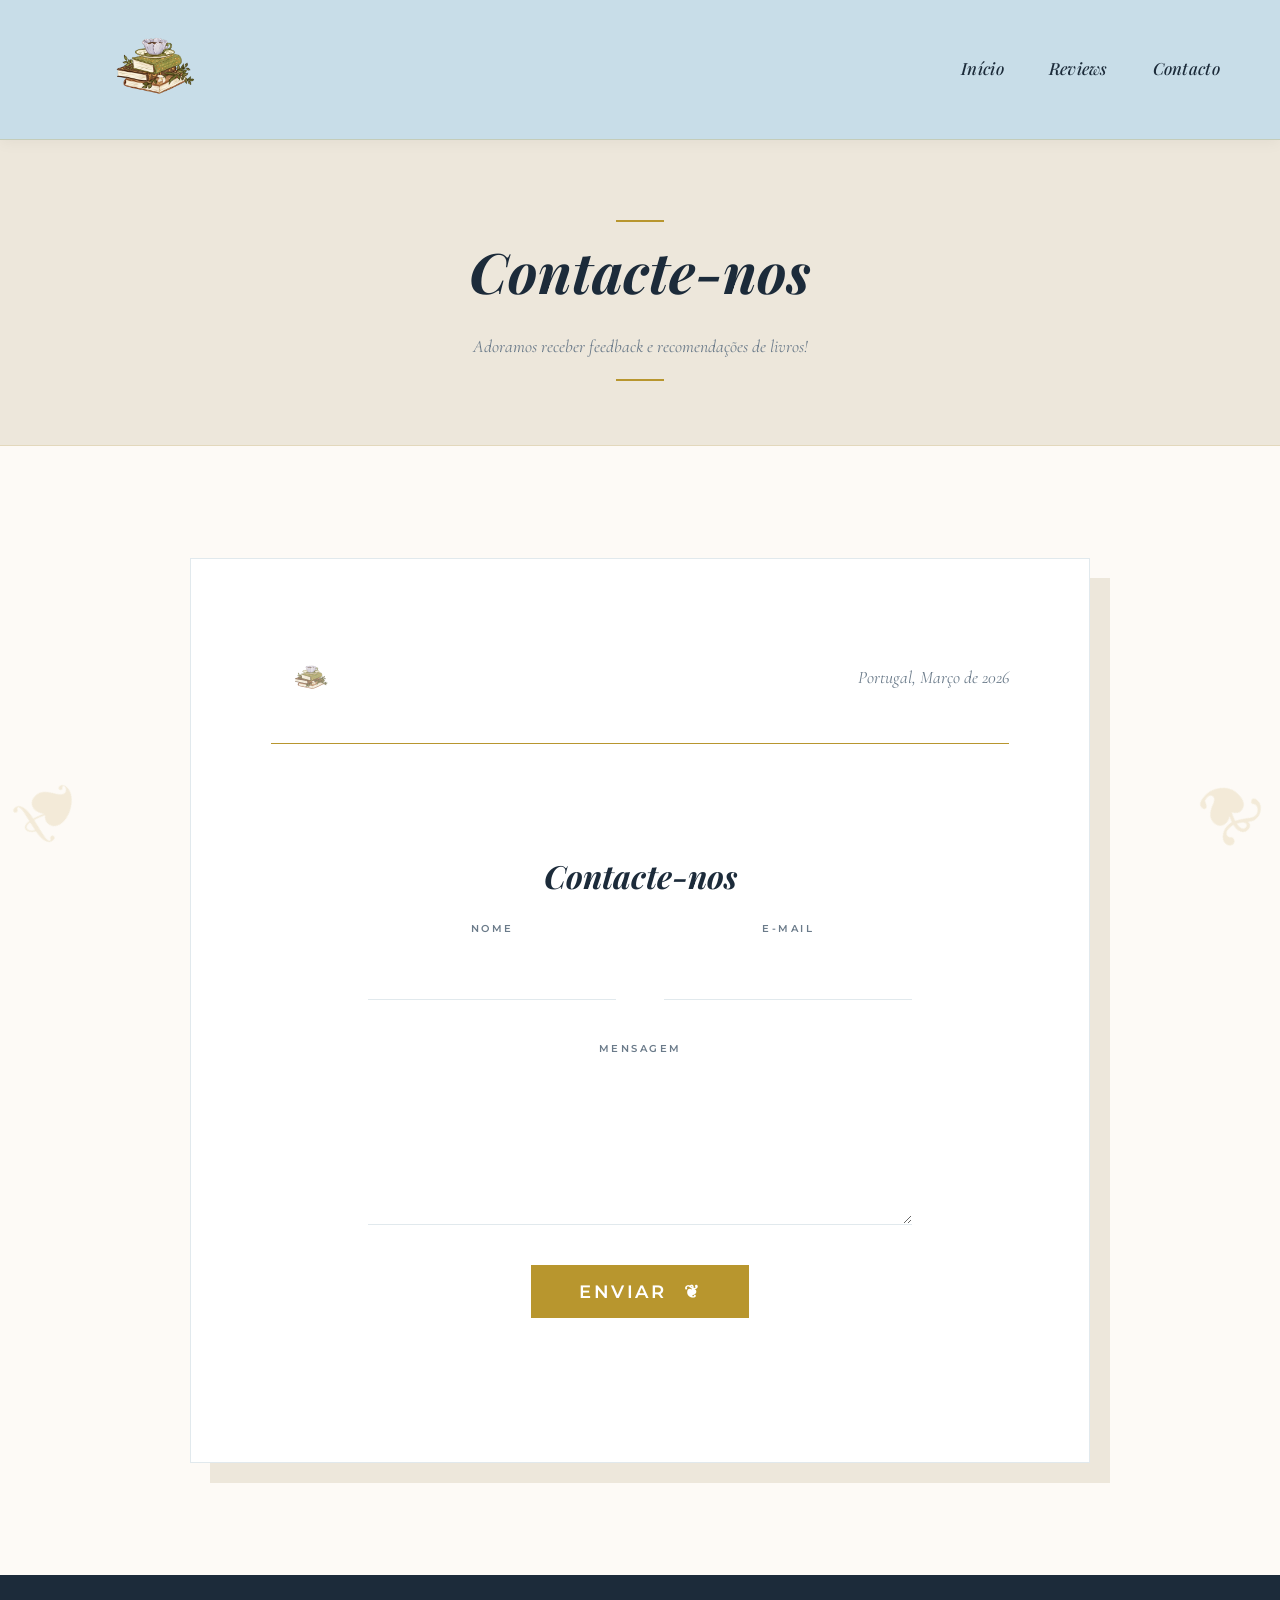
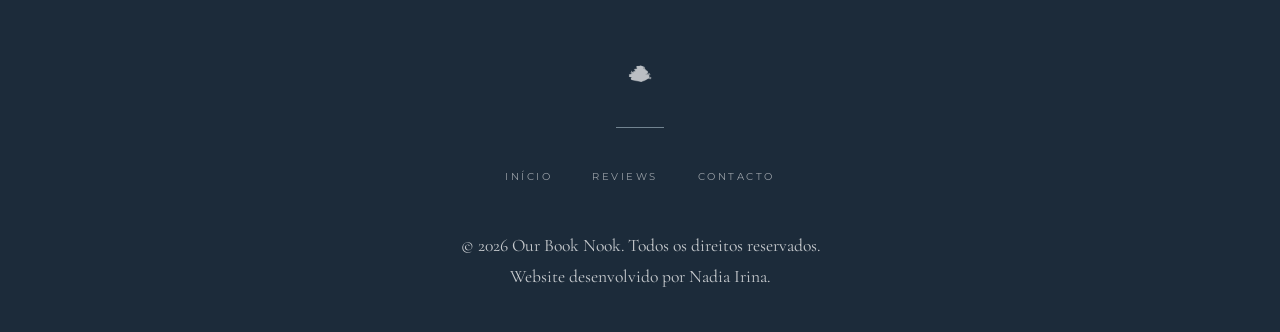
==== contacto.html @ cf8d7e3f "Update contacto.html" ====
<!DOCTYPE html>
<html lang="pt">

<head>
    <meta charset="UTF-8">
    <meta name="viewport" content="width=device-width, initial-scale=1.0">
    <title>Our Book Nook | Contacto</title>
    <meta name="description" content="Envie a sua correspondência ao Our Book Nook. Adoramos ouvir os nossos leitores.">
    <link rel="stylesheet" href="index.css">
</head>

<body>
<span class="extra-decor-1">❦</span>
<span class="extra-decor-2">❦</span>
    <!-- ═══════════════════════════════ NAVIGATION ══════════════════════════════ -->
    <nav id="mainNav">
        <div class="nav-inner">
            <a href="index.html" class="logo">
                <img src="logo.png" alt="Our Book Nook" class="logo-img">
            </a>
            <ul class="nav-links">
                <li><a href="index.html">Início</a></li>
                <li><a href="review.html">Reviews</a></li>
                <li><a href="contacto.html">Contacto</a></li>
            </ul>
        </div>
    </nav>

    <!-- ═══════════════════════════════ PAGE HERO ════════════════════════════════ -->
    <div class="page-hero">
        <div class="container">
            <p
                style="font-family:var(--font-ui);font-size:0.65rem;letter-spacing:4px;text-transform:uppercase;color:var(--gold);margin-bottom:0.8rem;">
            </p>
            <div class="rule"></div>
            <h1><i>Contacte-nos</i></h1>
            <p>Adoramos receber feedback e recomendações de livros!</p>
            <div class="rule"></div>
        </div>
    </div>

    <main>
        <section class="section-pad">
    <div class="container">
        <div class="letter-envelope reveal">
            <div class="letter-header">
                <img src="logo.png" alt="Our Book Nook" class="letter-logo">
                <p class="letter-date">Portugal, Março de 2026</p>
            </div>
            
            <div class="letter-body">
                <h2 class="section-title">Contacte-nos</h2>
                

                <form id="contactForm" class="stagger">
                    <div class="form-row">
                        <div class="form-group">
                            <label class="form-label" for="nome"> Nome</label>
                            <input type="text" class="form-control" id="nome" required>
                        </div>
                        <div class="form-group">
                            <label class="form-label" for="email"> E-mail</label>
                            <input type="email" class="form-control" id="email"  required>
                        </div>
                    </div>

                    <div class="form-group">
                        <label class="form-label" for="mensagem"> Mensagem</label>
                        <textarea class="form-control" id="mensagem" rows="6"  required></textarea>
                    </div>

                    <div style="text-align: center; margin-top: 2rem;">
                        <button type="submit" class="btn btn-gold btn-send">
                            <span>Enviar</span>
                        </button>
                    </div>
                </form>
            </div>
        </div>
    </div>
</section>
    </main>

    <!-- ═══════════════════════════════ FOOTER ══════════════════════════════════ -->
    <footer>
        <div class="container">
            <img src="logo.png" alt="Our Book Nook" class="footer-logo">
            
            <div class="footer-divider"></div>
            <ul class="footer-nav">
                <li><a href="index.html">Início</a></li>
                <li><a href="review.html">Reviews</a></li>
                <li><a href="contacto.html">Contacto</a></li>
                
            </ul>
            <div class="text-xs">
                <p>&copy; 2026 Our Book Nook. Todos os direitos reservados.</p>
                <p class="mt-1">Website desenvolvido por 
                    <a href="https://nadiairina.github.io/Nadia-Portfolio/" target="_blank" class="developer-link">Nadia Irina.</a>
                </p>
            </div>
        </div>
    </footer>

    <script src="main.js"></script>
</body>

</html>
---- index.css ----
@import url('https://fonts.googleapis.com/css2?family=Playfair+Display:ital,wght@0,400;0,500;0,600;0,700;0,900;1,400;1,500;1,600;1,700&family=Cormorant+Garamond:ital,wght@0,300;0,400;0,500;0,600;1,300;1,400;1,500;1,600&family=Montserrat:wght@300;400;500;600&display=swap');

/* ─── Design Tokens ─────────────────────────────────────────── */
:root {
    --cream: #F7F3EE;
    --parchment: #EDE7DB;
    --warm-white: #FDFAF6;
    --navy: #1C2B3A;
    --navy-light: #2D3F52;
    --dusty-blue: #A8BFCC;
    --baby-blue: #C8DDE8;
    --gold: #B8962E;
    --gold-light: #D4AF5A;
    --rose: #C8A0A8;
    --text-primary: #1C2B3A;
    --text-muted: #6B7B8A;
    --border: rgba(168, 191, 204, 0.35);
    --nav-bg: #EDE7DB;
    --nav-height: 140px;

    --font-display: 'Playfair Display', serif;
    --font-body: 'Cormorant Garamond', serif;
    --font-ui: 'Montserrat', sans-serif;

    --ease-out: cubic-bezier(0.16, 1, 0.3, 1);
    --ease-mid: cubic-bezier(0.4, 0, 0.2, 1);
    --fast: 0.25s;
    --mid: 0.45s;
    --slow: 0.85s;
}

/* ─── Reset ──────────────────────────────────────────────────── */
*,
*::before,
*::after {
    margin: 0;
    padding: 0;
    box-sizing: border-box;
}

html {
    scroll-behavior: smooth;
}

body {
    background: var(--warm-white);
    color: var(--text-primary);
    font-family: var(--font-body);
    font-size: 1.1rem;
    line-height: 1.75;
    overflow-x: hidden;
}

img {
    display: block;
    max-width: 100%;
}

a {
    color: inherit;
    text-decoration: none;
}

/* ─── Navigation ─────────────────────────────────────────────── */
/*  Always horizontal: logo LEFT · links RIGHT                    */
nav#mainNav {
    position: fixed;
    inset: 0 0 auto 0;
    z-index: 999;
    height: var(--nav-height);
    background: var(--nav-bg);
    border-bottom: 1px solid rgba(184, 150, 46, 0.25);
    box-shadow: 0 2px 18px rgba(28, 43, 58, 0.08);
    transition: background var(--mid) var(--ease-mid),
        box-shadow var(--mid) var(--ease-mid);
}

nav#mainNav.transparent {
    background: transparent;
    border-bottom-color: transparent;
    box-shadow: none;
}

.nav-inner {
    max-width: 1240px;
    height: 100%;
    margin: 0 auto;
    padding: 0 2.5rem;
    display: flex;
    align-items: center;
    justify-content: space-between;
}

/* Logo */
.logo {
    display: flex;
    align-items: center;
}

/* Se o teu logo for uma IMAGEM */
.logo-img {
    height: 190px; 
    width: auto;
    object-fit: contain;
    transition: height var(--fast) var(--ease-mid);
}

.logo-text {
    font-family: var(--font-display);
    font-size: 3.2rem; 
    font-weight: 700;
    letter-spacing: 1px;
    color: var(--navy);
    line-height: 1;
}

/* Opcional: Um leve efeito de escala ao passar o mouse */
.logo-text:hover {
    transform: scale(1.05);
}

/* Nav links */
.nav-links {
    display: flex;
    list-style: none;
    gap: 2.8rem;
    align-items: center;
}

.nav-links a {
    font-family: var(--font-display);
    font-style: italic;
    font-weight: 500;
    font-size: 1.05rem;
    color: var(--navy);
    letter-spacing: 0.3px;
    position: relative;
    transition: color var(--fast) var(--ease-mid);
}

/* Underline animation */
.nav-links a::after {
    content: '';
    position: absolute;
    bottom: -3px;
    left: 0;
    width: 0;
    height: 1px;
    background: var(--gold);
    transition: width var(--fast) var(--ease-mid);
}

.nav-links a:hover {
    color: var(--gold);
}

.nav-links a:hover::after {
    width: 100%;
}

/* When nav is over hero → invert colours */
nav#mainNav.transparent .nav-links a {
    color: rgba(255, 255, 255, 0.92);
    text-shadow: 0 1px 8px rgba(0, 0, 0, 0.5);
}

nav#mainNav.transparent .nav-links a:hover {
    color: var(--gold-light);
}

nav#mainNav.transparent .nav-links a::after {
    background: var(--gold-light);
}

/* ─── Layout helpers ─────────────────────────────────────────── */
.container {
    max-width: 1200px;
    margin: 0 auto;
    padding: 0 2rem;
}

.section-pad {
    padding: 7rem 0;
}

.section-pad-sm {
    padding: 4rem 0;
}

/* ─── Hero ───────────────────────────────────────────────────── */
.hero {
    position: relative;
    height: 100vh;
    min-height: 680px;
    background-size: cover;
    background-position: center;
    background-attachment: fixed;
    display: flex;
    align-items: center;
    justify-content: center;
    text-align: center;
    color: #fff;
    overflow: hidden;
}

 background: rgba(28, 43, 58, 0.6); 

.hero-content {
    position: relative;
    z-index: 2;
    max-width: 720px;
    padding: 0 2rem;
}

.hero-eyebrow {
    font-family: var(--font-ui);
    font-size: 0.68rem;
    font-weight: 500;
    letter-spacing: 6px;
    text-transform: uppercase;
    color: var(--gold-light);
    margin-bottom: 1.6rem;
}

.hero h1 {
    font-family: var(--font-display);
    font-size: clamp(3rem, 6vw, 5.2rem);
    font-weight: 700;
    line-height: 1.08;
    color: #fff;
    text-shadow: 0 3px 30px rgba(0, 0, 0, 0.35);
    margin-bottom: 1.6rem;
}

.hero-rule {
    width: 56px;
    height: 1px;
    background: var(--gold-light);
    margin: 0 auto 1.6rem;
    opacity: 0.9;
}

.hero-tagline {
    font-family: var(--font-body);
    font-style: italic;
    font-size: 1.2rem;
    color: rgba(255, 255, 255, 0.85);
    margin-bottom: 2.8rem;
    letter-spacing: 0.3px;
}

/* ─── Section headings ───────────────────────────────────────── */
.section-heading {
    text-align: center;
    margin-bottom: 3.5rem;
}

.section-heading h2 {
    font-family: var(--font-display);
    font-size: clamp(2rem, 4vw, 2.9rem);
    font-weight: 700;
    color: var(--navy);
    margin-bottom: 1rem;
}

.section-heading .eyebrow {
    font-family: var(--font-ui);
    font-size: 0.65rem;
    font-weight: 600;
    letter-spacing: 4px;
    text-transform: uppercase;
    color: var(--gold);
    margin-bottom: 0.7rem;
}

.section-heading .rule {
    width: 52px;
    height: 1.5px;
    background: var(--gold);
    margin: 0.9rem auto 0;
}

/* ─── Buttons ────────────────────────────────────────────────── */
.btn {
    display: inline-block;
    padding: 0.85rem 2.2rem;
    font-family: var(--font-ui);
    font-size: 0.7rem;
    font-weight: 600;
    letter-spacing: 2.5px;
    text-transform: uppercase;
    border: none;
    cursor: pointer;
    transition: background var(--fast) var(--ease-mid),
        color var(--fast) var(--ease-mid),
        transform var(--fast) var(--ease-mid),
        box-shadow var(--fast) var(--ease-mid);
}

.btn-gold {
    background: var(--gold);
    color: #fff;
}

.btn-gold:hover {
    background: var(--navy);
    transform: translateY(-2px);
    box-shadow: 0 6px 20px rgba(28, 43, 58, 0.18);
}

.btn-outline {
    background: transparent;
    border: 1.5px solid var(--gold);
    color: var(--gold);
}

.btn-outline:hover {
    background: var(--gold);
    color: #fff;
    transform: translateY(-2px);
}

.btn-outline-dark {
    background: transparent;
    border: 1.5px solid rgba(255, 255, 255, 0.7);
    color: #fff;
}

.btn-outline-dark:hover {
    background: rgba(255, 255, 255, 0.12);
    border-color: #fff;
}

/* ─── Letter / Welcome section ───────────────────────────────── */
.letter-wrap {
    background: var(--parchment);
    border: 1px solid rgba(184, 150, 46, 0.25);
}

.letter-body {
    max-width: 640px;
    margin: 0 auto;
    padding: 4rem 3rem;
    text-align: center;
}

.letter-body .ornament {
    font-size: 2.2rem;
    color: var(--gold);
    margin-bottom: 1.2rem;
    opacity: 0.7;
}

.letter-body h2 {
    font-family: var(--font-display);
    font-size: 2rem;
    font-style: italic;
    margin-bottom: 1.6rem;
    color: var(--navy);
}

.letter-body p {
    font-size: 1.1rem;
    color: #4A5560;
    line-height: 1.9;
    font-style: italic;
}

.letter-body .signature {
    margin-top: 2rem;
    font-family: var(--font-display);
    font-style: italic;
    font-size: 1.1rem;
    color: var(--gold);
}

.book-cover-wrapper {
    position: relative;
    width: 100%;
    /* Alteramos de 100% (quadrado) para ~133% ou ~150% (retângulo vertical) */
    /* 133% dá uma proporção de 3:4, boa para a maioria dos livros */
    padding-bottom: 133%; 
    background-color: var(--grey-50); /* Cor de fundo caso a imagem falhe */
    overflow: hidden;
    border-radius: 4px; /* Opcional: cantos ligeiramente arredondados */
    box-shadow: 0 4px 12px rgba(0,0,0,0.1); /* Opcional: sombra leve para dar profundidade */
}
/* No ficheiro index.css */

.book-cover-img {
    position: absolute;
    top: 0;
    left: 0;
    width: 100%;
    /* object-fit: cover;  <-- REMOVA OU COMENTE ESTA LINHA */
    
    /* ADICIONE ESTA LINHA: Garante que a imagem inteira aparece */
    object-fit: contain; 
    
    /* Opcional: garantir que a imagem fica centrada */
    object-position: center; 
}
.book-cover-wrapper {
    /* ... outras propriedades ... */
    background-color: var(--baby-blue); /* Fundo azul bebé atrás do livro */
    /* ... outras propriedades ... */
}
/* ─── Book / Review Cards ────────────────────────────────────── */
.cards-grid {
    display: grid;
    grid-template-columns: repeat(3, 1fr);
    gap: 2rem;
}

.book-card {
    background: #fff;
    border: 1px solid var(--border);
    overflow: hidden;
    transition: transform var(--mid) var(--ease-out),
        box-shadow var(--mid) var(--ease-out);
    display: flex;
    flex-direction: column;
}

.book-card:hover {
    transform: translateY(-8px);
    box-shadow: 0 20px 50px rgba(28, 43, 58, 0.1);
}

.book-card-img {
    position: relative;
    overflow: hidden;
}

.book-card-img img {
    width: 100%;
    height: 260px;
    object-fit: contain;
    transition: transform var(--slow) var(--ease-out);
}

.book-card:hover .book-card-img img {
    transform: scale(1.05);
}

.book-card-body {
    padding: 1.8rem;
    flex: 1;
    display: flex;
    flex-direction: column;
    gap: 0.5rem;
}

.book-card-author {
    font-family: var(--font-ui);
    font-size: 0.68rem;
    font-weight: 600;
    letter-spacing: 2px;
    text-transform: uppercase;
    color: var(--text-muted);
}

.book-card-title {
    font-family: var(--font-display);
    font-size: 1.3rem;
    font-weight: 700;
    color: var(--navy);
    line-height: 1.25;
}

.book-card-stars {
    color: var(--gold);
    font-size: 0.95rem;
    letter-spacing: 2px;
}

.book-card-excerpt {
    font-size: 0.95rem;
    color: var(--text-muted);
    line-height: 1.7;
    flex: 1;
    font-style: italic;
}

.book-card-actions {
    margin-top: 1.2rem;
    padding-top: 1.2rem;
    border-top: 1px solid var(--border);
}

/* ─── Contact form ───────────────────────────────────────────── */
.contact-wrapper {
    max-width: 620px;
    margin: 0 auto;
}

.form-group {
    display: flex;
    flex-direction: column;
    gap: 0.5rem;
}

.form-label {
    font-family: var(--font-ui);
    font-size: 0.65rem;
    font-weight: 600;
    letter-spacing: 2.5px;
    text-transform: uppercase;
    color: var(--text-muted);
}

.form-control {
    width: 100%;
    padding: 1rem 1.2rem;
    font-family: var(--font-body);
    font-size: 1rem;
    color: var(--navy);
    background: var(--warm-white);
    border: 1.5px solid rgba(168, 191, 204, 0.6);
    outline: none;
    transition: border-color var(--fast) var(--ease-mid),
        box-shadow var(--fast) var(--ease-mid);
    -webkit-appearance: none;
}

.form-control:focus {
    border-color: var(--gold);
    box-shadow: 0 0 0 3px rgba(184, 150, 46, 0.12);
}

.form-control::placeholder {
    color: rgba(107, 123, 138, 0.5);
    font-style: italic;
}

/* ─── Page hero (small – for inner pages) ───────────────────── */
.page-hero {
    padding: calc(var(--nav-height) + 4rem) 0 4rem;
    background: var(--parchment);
    text-align: center;
    border-bottom: 1px solid rgba(184, 150, 46, 0.18);
}

.page-hero h1 {
    font-family: var(--font-display);
    font-size: clamp(2.2rem, 5vw, 3.5rem);
    font-weight: 700;
    color: var(--navy);
    margin-bottom: 0.8rem;
}

.page-hero p {
    font-family: var(--font-body);
    font-style: italic;
    font-size: 1.1rem;
    color: var(--text-muted);
}

.page-hero .rule {
    width: 48px;
    height: 1.5px;
    background: var(--gold);
    margin: 1rem auto 0;
}

/* ─── Alternating section bg ─────────────────────────────────── */
.bg-parchment {
    background: var(--parchment);
}

.bg-cream {
    background: var(--cream);
}

.bg-navy {
    background: var(--navy);
}

.bg-baby-blue {
    background: var(--baby-blue);
}

/* ─── Footer ─────────────────────────────────────────────────── */
footer {
    background: var(--navy);
    color: rgba(255, 255, 255, 0.75);
    padding: 4.5rem 0 2.5rem;
    text-align: center;
}

.footer-logo {
    height: 56px;
    width: auto;
    object-fit: contain;
    filter: brightness(0) invert(1) opacity(0.7);
    margin: 0 auto 1.5rem;
}

.footer-tagline {
    font-family: var(--font-body);
    font-style: italic;
    font-size: 0.95rem;
    color: rgba(255, 255, 255, 0.5);
    margin-bottom: 2rem;
}

.footer-nav {
    display: flex;
    justify-content: center;
    gap: 2.5rem;
    margin-bottom: 2.5rem;
    list-style: none;
}

.footer-nav a {
    font-family: var(--font-ui);
    font-size: 0.65rem;
    letter-spacing: 2.5px;
    text-transform: uppercase;
    color: rgba(255, 255, 255, 0.55);
    transition: color var(--fast) var(--ease-mid);
}

.footer-nav a:hover {
    color: var(--gold-light);
}

.footer-divider {
    width: 48px;
    height: 1px;
    background: rgba(255, 255, 255, 0.15);
    margin: 0 auto 2rem;
}

.footer-copy {
    font-family: var(--font-ui);
    font-size: 0.65rem;
    letter-spacing: 1px;
    color: rgba(255, 255, 255, 0.28);
}

/* ─── Scroll reveal ──────────────────────────────────────────── */
.reveal {
    opacity: 0;
    transform: translateY(28px);
    transition: opacity var(--slow) var(--ease-out),
        transform var(--slow) var(--ease-out);
}

.reveal.active {
    opacity: 1;
    transform: translateY(0);
}

/* staggered children */
.stagger>*:nth-child(1) {
    transition-delay: 0.05s;
}

.stagger>*:nth-child(2) {
    transition-delay: 0.15s;
}

.stagger>*:nth-child(3) {
    transition-delay: 0.25s;
}

.stagger>*:nth-child(4) {
    transition-delay: 0.35s;
}

.stagger>*:nth-child(5) {
    transition-delay: 0.45s;
}

.stagger>*:nth-child(6) {
    transition-delay: 0.55s;
}

/* ─── Responsive ─────────────────────────────────────────────── */
@media (max-width: 900px) {
    .cards-grid {
        grid-template-columns: repeat(2, 1fr);
    }
}

@media (max-width: 640px) {
    :root {
        --nav-height: 64px;
    }

    .nav-links {
        gap: 1.4rem;
    }

    .nav-links a {
        font-size: 0.9rem;
    }

    .logo-img {
        height: 40px;
    }

    .cards-grid {
        grid-template-columns: 1fr;
    }

    .section-pad {
        padding: 5rem 0;
    }

    .letter-body {
        padding: 2.5rem 1.5rem;
    }
}
/* 1. Alterar o fundo da navegação quando deixa de ser transparente */
#mainNav:not(.transparent) {
    background-color: var(--baby-blue); /* Toque de azul no topo */
    box-shadow: 0 2px 15px rgba(0,0,0,0.05);
}

/* 2. Adicionar um fundo suave a secções de destaque (ex: em index.html ou review.html) */
.bg-soft-blue {
    background-color: var(--baby-blue);
    padding: 4rem 0;
}

/* 3. Pequenos detalhes em ícones ou divisores */
.footer-divider {
    background: var(--baby-blue); /* Substitui o branco/opaco anterior */
    opacity: 0.5;
}

/* 4. Botões secundários com tom azul */
.btn-outline {
    border: 1px solid var(--baby-blue);
    color: var(--navy);
}

.btn-outline:hover {
    background-color: var(--baby-blue);
}
/* Estilos da Modal */
.modal {
    display: none; 
    position: fixed; 
    z-index: 2000; 
    left: 0;
    top: 0;
    width: 100%; 
    height: 100%; 
    background-color: rgba(28, 43, 58, 0.8); /* Cor Navy com transparência */
    backdrop-filter: blur(5px);
}

.modal-content {
    background-color: var(--warm-white);
    margin: 5% auto;
    padding: 3rem;
    border: 1px solid var(--gold);
    width: 90%;
    max-width: 700px;
    border-radius: 4px;
    position: relative;
    box-shadow: 0 20px 40px rgba(0,0,0,0.2);
    max-height: 85vh;
    overflow-y: auto;
}

.close-modal {
    color: var(--text-muted);
    position: absolute;
    right: 20px;
    top: 15px;
    font-size: 28px;
    font-weight: bold;
    cursor: pointer;
    transition: color 0.3s;
}

.close-modal:hover {
    color: var(--gold);
}
.book-card {
    background: #fff;
    /* Moldura Dourada Principal */
    border: 2px solid var(--gold); 
    padding: 10px; /* Espaço entre a moldura externa e o conteúdo */
    position: relative; /* Necessário para as flores não fugirem da caixa */
    overflow: visible; /* Deixamos visível para as flores poderem sair um pouco da borda */
    
    transition: transform var(--mid) var(--ease-out),
                box-shadow var(--mid) var(--ease-out);
    display: flex;
    flex-direction: column;
}

/* Moldura interna fina para um aspeto mais luxuoso */
.book-card::after {
    content: '';
    position: absolute;
    inset: 5px; /* Cria uma linha fina dentro da moldura principal */
    border: 1px solid rgba(184, 150, 46, 0.3);
    pointer-events: none;
}
/* Flor no Canto Superior Esquerdo */
.book-card::before {
    content: '❦'; /* Podes trocar por uma imagem: content: url('flor.png'); */
    position: absolute;
    top: -10px;
    left: -10px;
    font-size: 1.5rem;
    color: var(--gold);
    background: var(--warm-white);
    padding: 5px;
    z-index: 10;
    font-family: serif;
}

/* Se quiseres outra flor no canto inferior direito */
.book-card-body::after {
    content: '❦';
    position: absolute;
    bottom: -10px;
    right: -10px;
    font-size: 1.5rem;
    color: var(--gold);
    background: var(--warm-white);
    padding: 5px;
    z-index: 10;
    transform: rotate(180deg);
}
/* Efeito de brilho "Glow" nos botões ao passar o rato */
.btn-gold:hover {
    box-shadow: 0 0 15px rgba(184, 150, 46, 0.4);
    letter-spacing: 4px; /* O texto expande suavemente */
    transition: all 0.4s var(--ease-out);
}

/* Transição suave para o card (suporte para o efeito 3D do JS) */
.book-card {
    transition: transform 0.1s ease-out, box-shadow 0.1s ease-out; /* Rápido para o rato acompanhar */
    will-change: transform; /* Melhora a performance */
}

/* Estilo da frase marcante na modal */
#modalQuote::before {
    content: '"';
    font-size: 4rem;
    position: absolute;
    left: -20px;
    top: -20px;
    opacity: 0.1;
    font-family: var(--font-display);
}
/* Flores Estáticas nos Cantos do Website */
body::before, body::after {
    content: '❦'; 
    position: fixed;
    font-size: 5rem;
    color: var(--gold);
    opacity: 0.15; /* Suave para não atrapalhar a leitura */
    z-index: -1; /* Fica por trás de tudo */
    font-family: serif;
    pointer-events: none;
}

/* Flor Canto Superior Esquerdo */
body::before {
    top: 20px;
    left: 20px;
    transform: rotate(-45deg);
}

/* Flor Canto Inferior Direito */
body::after {
    bottom: 20px;
    right: 20px;
    transform: rotate(135deg);
}

/* Flores adicionais para os outros cantos */
.extra-decor-1, .extra-decor-2 {
    position: fixed;
    font-size: 5rem;
    color: var(--gold);
    opacity: 0.15;
    z-index: -1;
    pointer-events: none;
}

/* Superior Direito */
.extra-decor-1 {
    top: 20px;
    right: 20px;
    transform: rotate(45deg);
}

/* Inferior Esquerdo */
.extra-decor-2 {
    bottom: 20px;
    left: 20px;
    transform: rotate(-135deg);
}
/* Container que parece uma carta */
.letter-envelope {
    background: var(--warm-white);
    max-width: 800px;
    margin: 0 auto;
    padding: 3rem;
    box-shadow: 0 20px 50px rgba(0,0,0,0.05), inset 0 0 100px rgba(237, 231, 219, 0.2);
    border: 1px solid var(--border);
    position: relative;
}

.letter-header {
    display: flex;
    justify-content: space-between;
    align-items: center;
    border-bottom: 1px solid var(--gold);
    padding-bottom: 1.5rem;
    margin-bottom: 2.5rem;
}

.letter-logo {
    height: 80px;
    opacity: 0.7;
}

.letter-date {
    font-family: 'Cormorant Garamond', serif;
    font-style: italic;
    color: var(--text-muted);
}

/* Inputs que parecem linhas de escrita */
.form-control {
    background: transparent;
    border: none;
    border-bottom: 1px solid var(--border);
    border-radius: 0;
    padding: 0.8rem 0;
    transition: all 0.3s ease;
}

.form-control:focus {
    border-bottom-color: var(--gold);
    box-shadow: none;
    background: rgba(184, 150, 46, 0.02);
}

/* Botão com efeito de selo de cera */
.btn-send {
    padding: 1rem 3rem;
    font-size: 1.1rem;
    position: relative;
    overflow: hidden;
}

.btn-send::after {
    content: '❦';
    margin-left: 10px;
    transition: transform 0.4s;
}

.btn-send:hover::after {
    transform: rotate(360deg);
}
/* Dar mais espaço à "carta" */
.letter-envelope {
    background: var(--warm-white);
    max-width: 900px; /* Aumentado de 800px para 900px para respirar melhor */
    margin: 4rem auto; /* Mais espaço em cima e em baixo */
    padding: 4rem; /* Aumentado de 3rem para 4rem */
    box-shadow: 0 20px 50px rgba(0,0,0,0.05), inset 0 0 100px rgba(237, 231, 219, 0.2);
    border: 1px solid var(--border);
    position: relative;
}

/* Espaçamento entre os campos do formulário */
.form-group {
    margin-bottom: 2.5rem; /* Aumentado para os campos não ficarem colados */
}

/* Ajustar a grelha de Nome e Email */
.form-row {
    display: grid;
    grid-template-columns: 1fr 1fr;
    gap: 3rem; /* Aumentado o espaço entre as duas colunas */
}

/* Aumentar o espaço interno dos inputs */
.form-control {
    background: transparent;
    border: none;
    border-bottom: 1px solid var(--border);
    border-radius: 0;
    padding: 1rem 0; /* Mais espaço para o texto respirar */
    font-size: 1.1rem;
    transition: all 0.3s ease;
    width: 100%;
}

/* Título da secção dentro da carta */
.letter-body .section-title {
    margin-top: 0;
    margin-bottom: 1rem;
}

.letter-body .section-subtitle {
    margin-bottom: 3rem; /* Mais espaço antes de começar o formulário */
}
@media (max-width: 768px) {
    .letter-envelope {
        padding: 2rem;
        margin: 2rem 1rem;
    }

    .form-row {
        grid-template-columns: 1fr; /* Nome e Email ficam um por cima do outro em mobile */
        gap: 0;
    }
}
.hero {
    position: relative;
    height: 100vh;
    display: flex;
    align-items: center;
    justify-content: center;
    overflow: hidden; /* Garante que o vídeo não sai da caixa */
    background-color: var(--navy); /* Cor de fundo enquanto o vídeo carrega */
}

.hero-video {
    position: absolute;
    top: 50%;
    left: 50%;
    transform: translate(-50%, -50%);
    min-width: 100%;
    min-height: 100%;
    width: auto;
    height: auto;
    object-fit: cover;
    z-index: 0;
}

.hero-overlay {
    position: absolute;
    top: 0;
    left: 0;
    width: 100%;
    height: 100%;
    /* Aumentei a opacidade para 0.6 para ser mais visível o efeito */
    background: rgba(28, 43, 58, 0.6); 
    z-index: 1; /* Fica acima do vídeo (0) mas abaixo do texto (2) */
}

.hero-content {
    position: relative;
    z-index: 2; /* Garante que o texto fica "à frente" da película escura */
}
/* Aumentar o destaque da carta */
.letter-envelope {
    background: #fff;
    padding: 5rem;
    border: 1px solid var(--border);
    box-shadow: 20px 20px 0px var(--parchment); /* Efeito de papel sobreposto */
    max-width: 900px;
    margin: 0 auto;
}

/* O título precisa de ser maior e mais clássico */
.section-title {
    font-family: var(--font-display);
    font-size: 2.8rem;
    font-style: italic;
    color: var(--navy);
    margin-bottom: 2rem;
}

/* A primeira frase deve prender o olhar */
.intro-lead {
    font-size: 1.4rem;
    color: var(--gold);
    font-weight: 500;
    margin-bottom: 2rem;
}

/* Texto principal mais legível e espaçado */
.letter-body p {
    font-size: 1.25rem; /* Aumentado */
    line-height: 1.8;
    color: var(--text-primary);
    margin-bottom: 1.5rem;
    text-align: justify;
}

/* Destacar as descrições das três amigas */
.profiles-grid {
    border-left: 2px solid var(--gold-light);
    padding-left: 2rem;
    margin: 2.5rem 0;
    font-style: italic;
}

.profiles-grid p {
    font-size: 1.15rem;
    margin-bottom: 1rem;
}

/* A assinatura final */
.signature {
    margin-top: 3rem;
    font-family: var(--font-display);
    font-size: 1.4rem !important;
    text-align: right;
}

.signature span {
    font-size: 2.5rem;
    color: var(--gold);
    display: block;
}
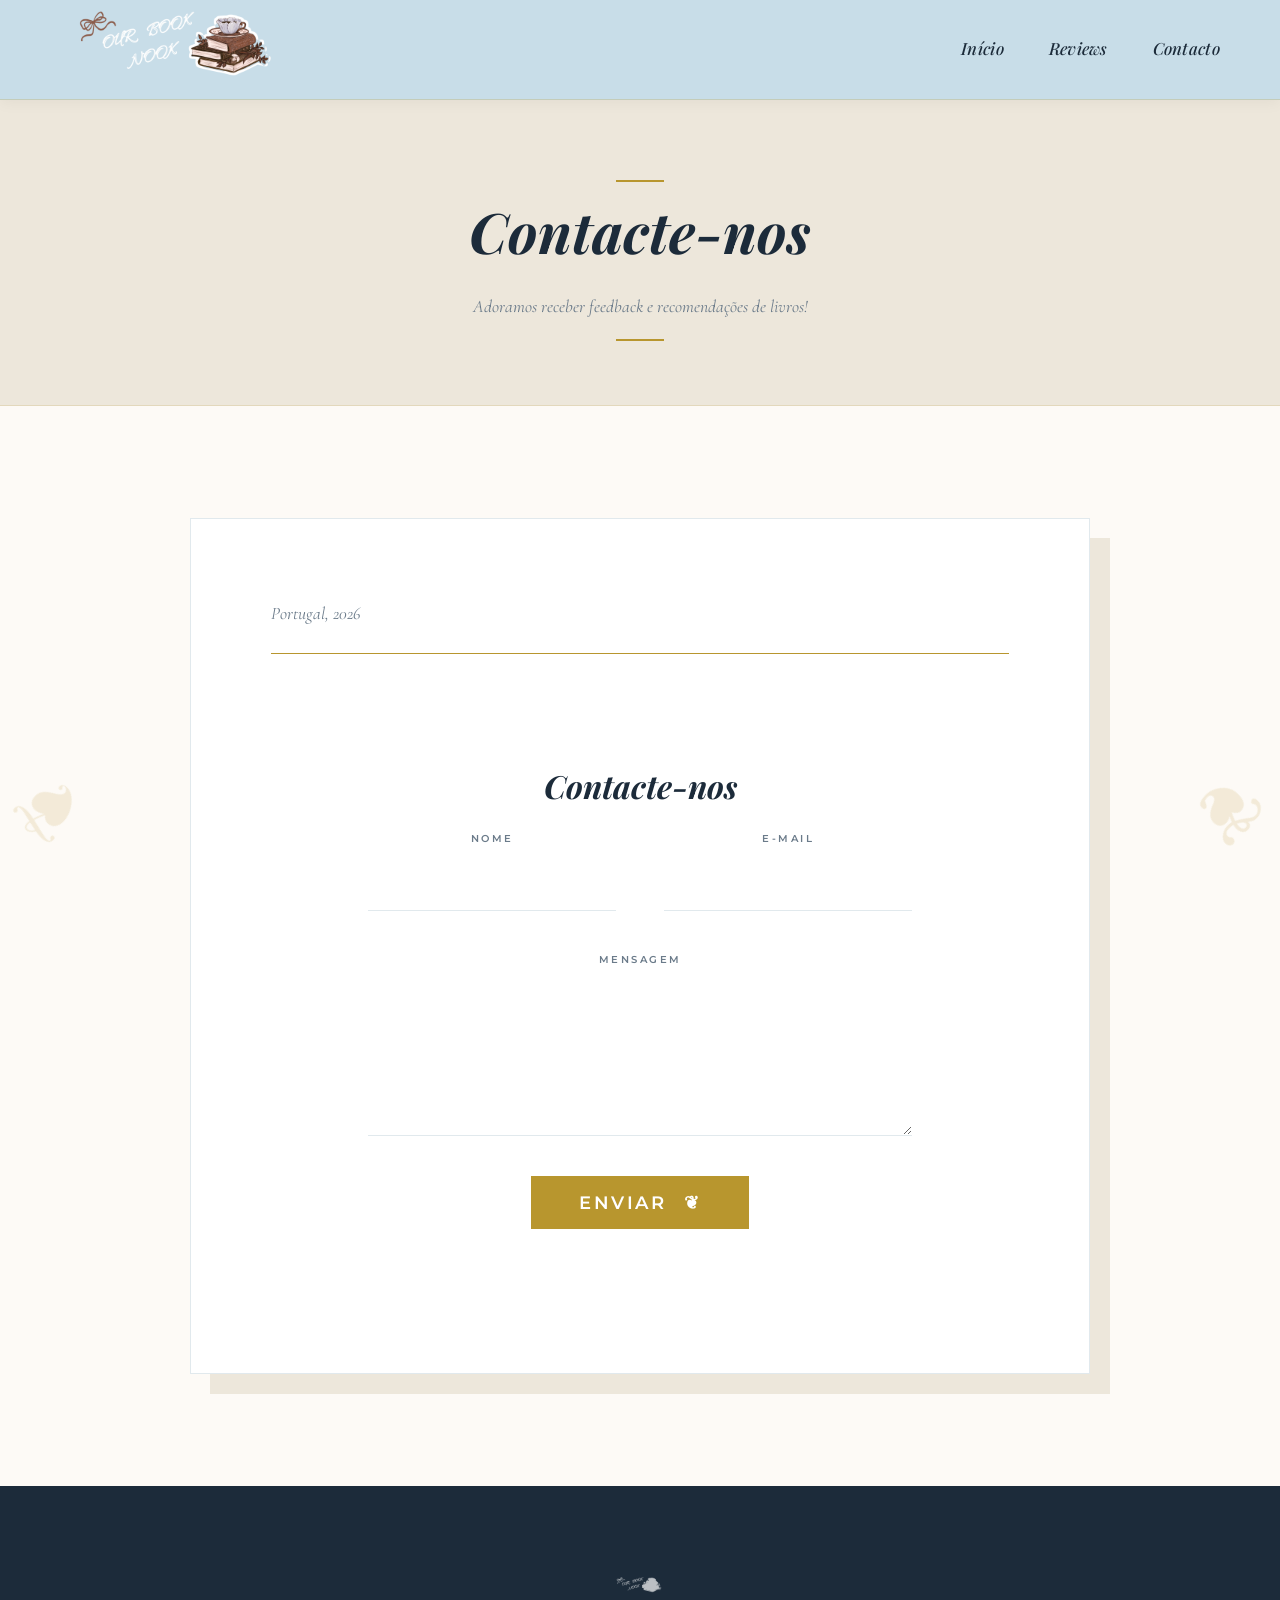
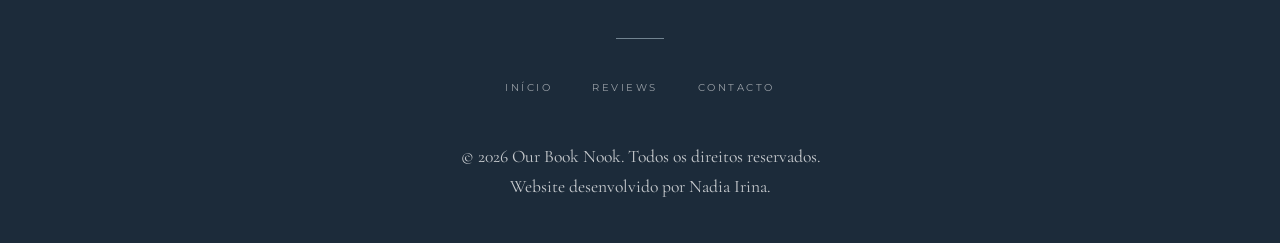
==== commit c3151717: "Update contacto.html" ====
--- a/contacto.html
+++ b/contacto.html
@@ -45,8 +45,8 @@
     <div class="container">
         <div class="letter-envelope reveal">
             <div class="letter-header">
-                <img src="logo.png" alt="Our Book Nook" class="letter-logo">
-                <p class="letter-date">Portugal, Março de 2026</p>
+                
+                <p class="letter-date">Portugal, 2026</p>
             </div>
             
             <div class="letter-body">
--- a/index.css
+++ b/index.css
@@ -16,7 +16,7 @@
     --text-muted: #6B7B8A;
     --border: rgba(168, 191, 204, 0.35);
     --nav-bg: #EDE7DB;
-    --nav-height: 140px;
+    --nav-height: 100px;
 
     --font-display: 'Playfair Display', serif;
     --font-body: 'Cormorant Garamond', serif;
@@ -99,7 +99,7 @@
 
 /* Se o teu logo for uma IMAGEM */
 .logo-img {
-    height: 190px; 
+    height: 240px; 
     width: auto;
     object-fit: contain;
     transition: height var(--fast) var(--ease-mid);
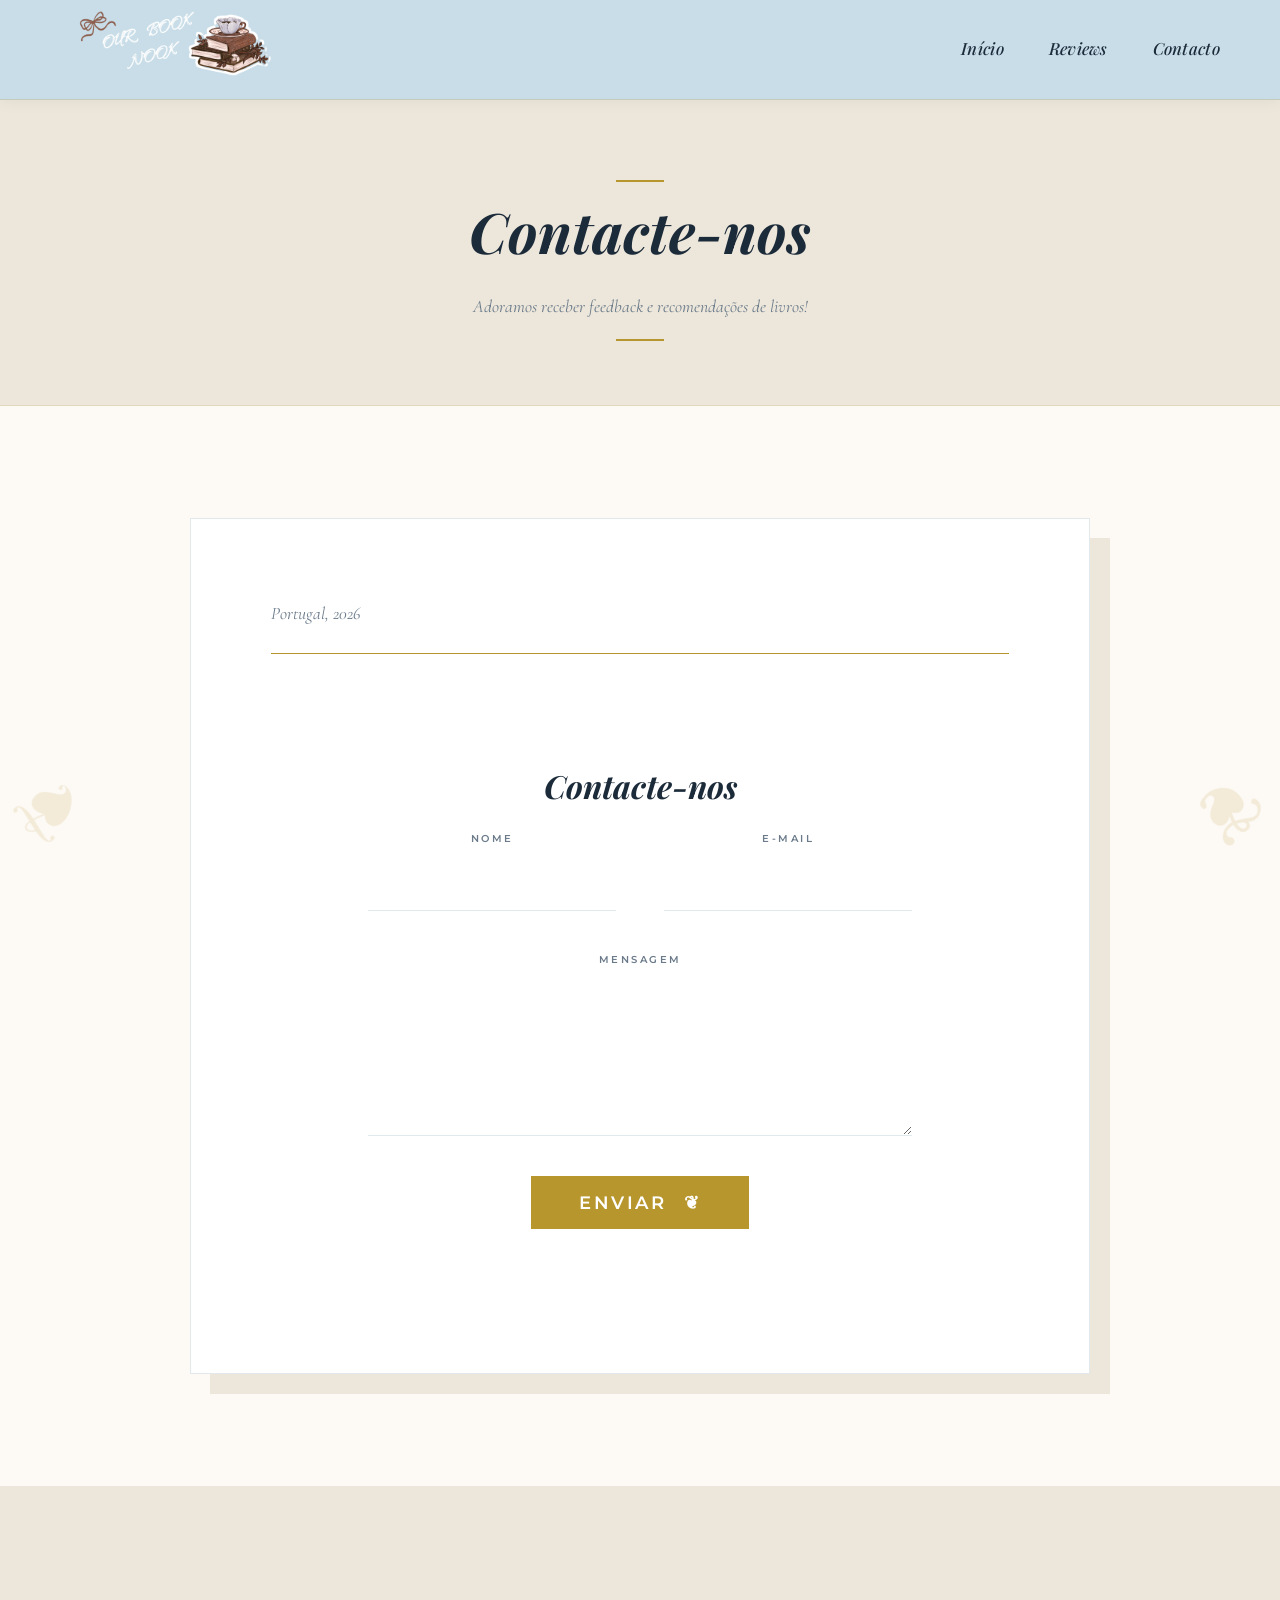
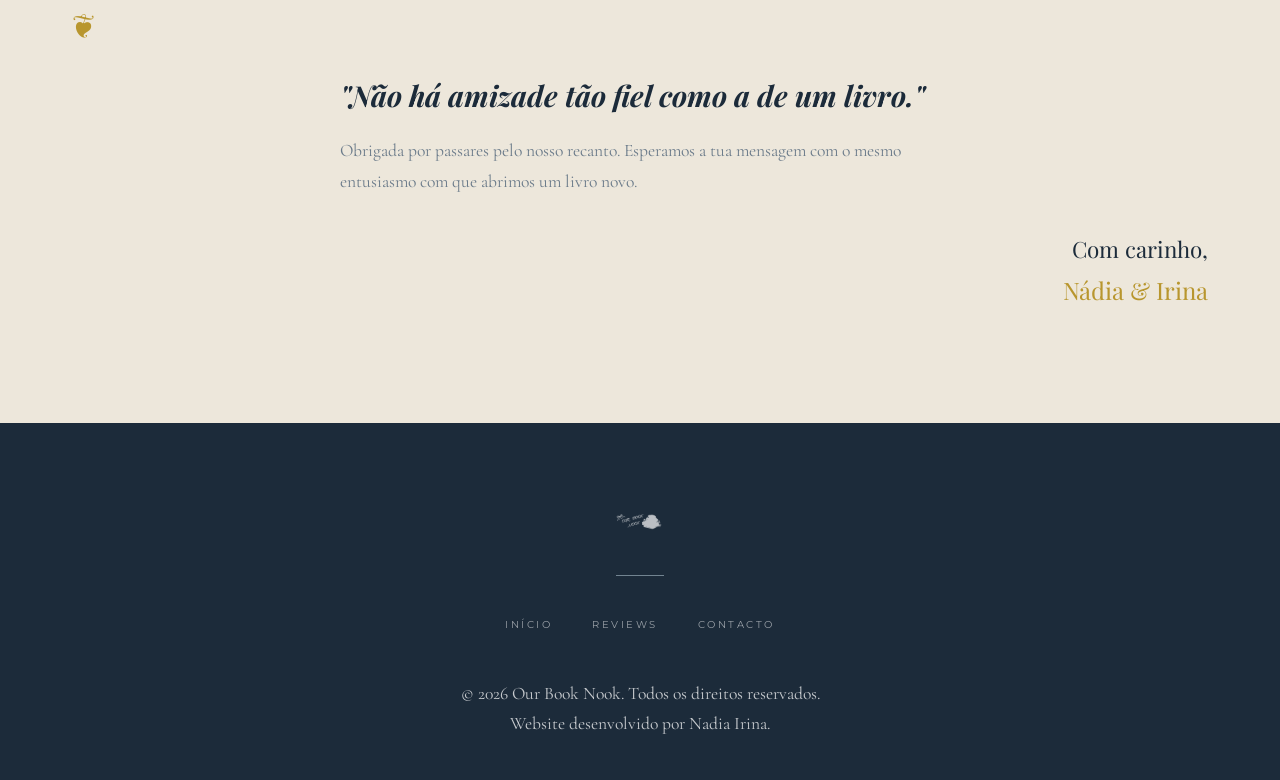
==== commit 0bb5faa9: "Update contacto.html" ====
--- a/contacto.html
+++ b/contacto.html
@@ -81,7 +81,25 @@
     </div>
 </section>
     </main>
+<section class="section-pre-footer section-pad text-center" style="background-color: var(--parchment);">
+    <div class="container">
+        <div class="footer-ornament" style="font-size: 2rem; color: var(--gold); margin-bottom: 1rem;">❦</div>
+        
+        <div class="footer-letter-closing" style="max-width: 600px; margin: 0 auto;">
+            <h3 style="font-family: var(--font-display); font-style: italic; color: var(--navy); font-size: 1.8rem;">
+                "Não há amizade tão fiel como a de um livro."
+            </h3>
+            <p style="margin-top: 1rem; color: var(--text-muted);">
+                Obrigada por passares pelo nosso recanto. Esperamos a tua mensagem com o mesmo entusiasmo com que abrimos um livro novo.
+            </p>
+        </div>
 
+        <div class="signature" style="margin-top: 2rem; font-family: var(--font-display);">
+            <p>Com carinho,</p>
+            <span style="color: var(--gold); font-size: 1.5rem;">Nádia & Irina</span>
+        </div>
+    </div>
+</section>
     <!-- ═══════════════════════════════ FOOTER ══════════════════════════════════ -->
     <footer>
         <div class="container">
--- a/index.css
+++ b/index.css
@@ -744,7 +744,7 @@
 .modal {
     display: none; 
     position: fixed; 
-    z-index: 2000; 
+    z-index: 99999; 
     left: 0;
     top: 0;
     width: 100%; 
@@ -1121,3 +1121,26 @@
     color: var(--gold);
     display: block;
 }
+.modal-content {
+    background-color: var(--warm-white);
+    border: 2px solid var(--gold); /* Moldura dourada para combinar com os cards */
+    padding: 3rem;
+    max-width: 700px;
+    line-height: 1.8;
+}
+
+#modalQuote {
+    font-family: var(--font-display);
+    font-style: italic;
+    font-size: 1.4rem;
+    color: var(--gold);
+    text-align: center;
+    margin: 2rem 0;
+    padding: 0 1rem;
+}
+
+#modalText {
+    font-size: 1.15rem;
+    color: var(--text-primary);
+    text-align: justify;
+}
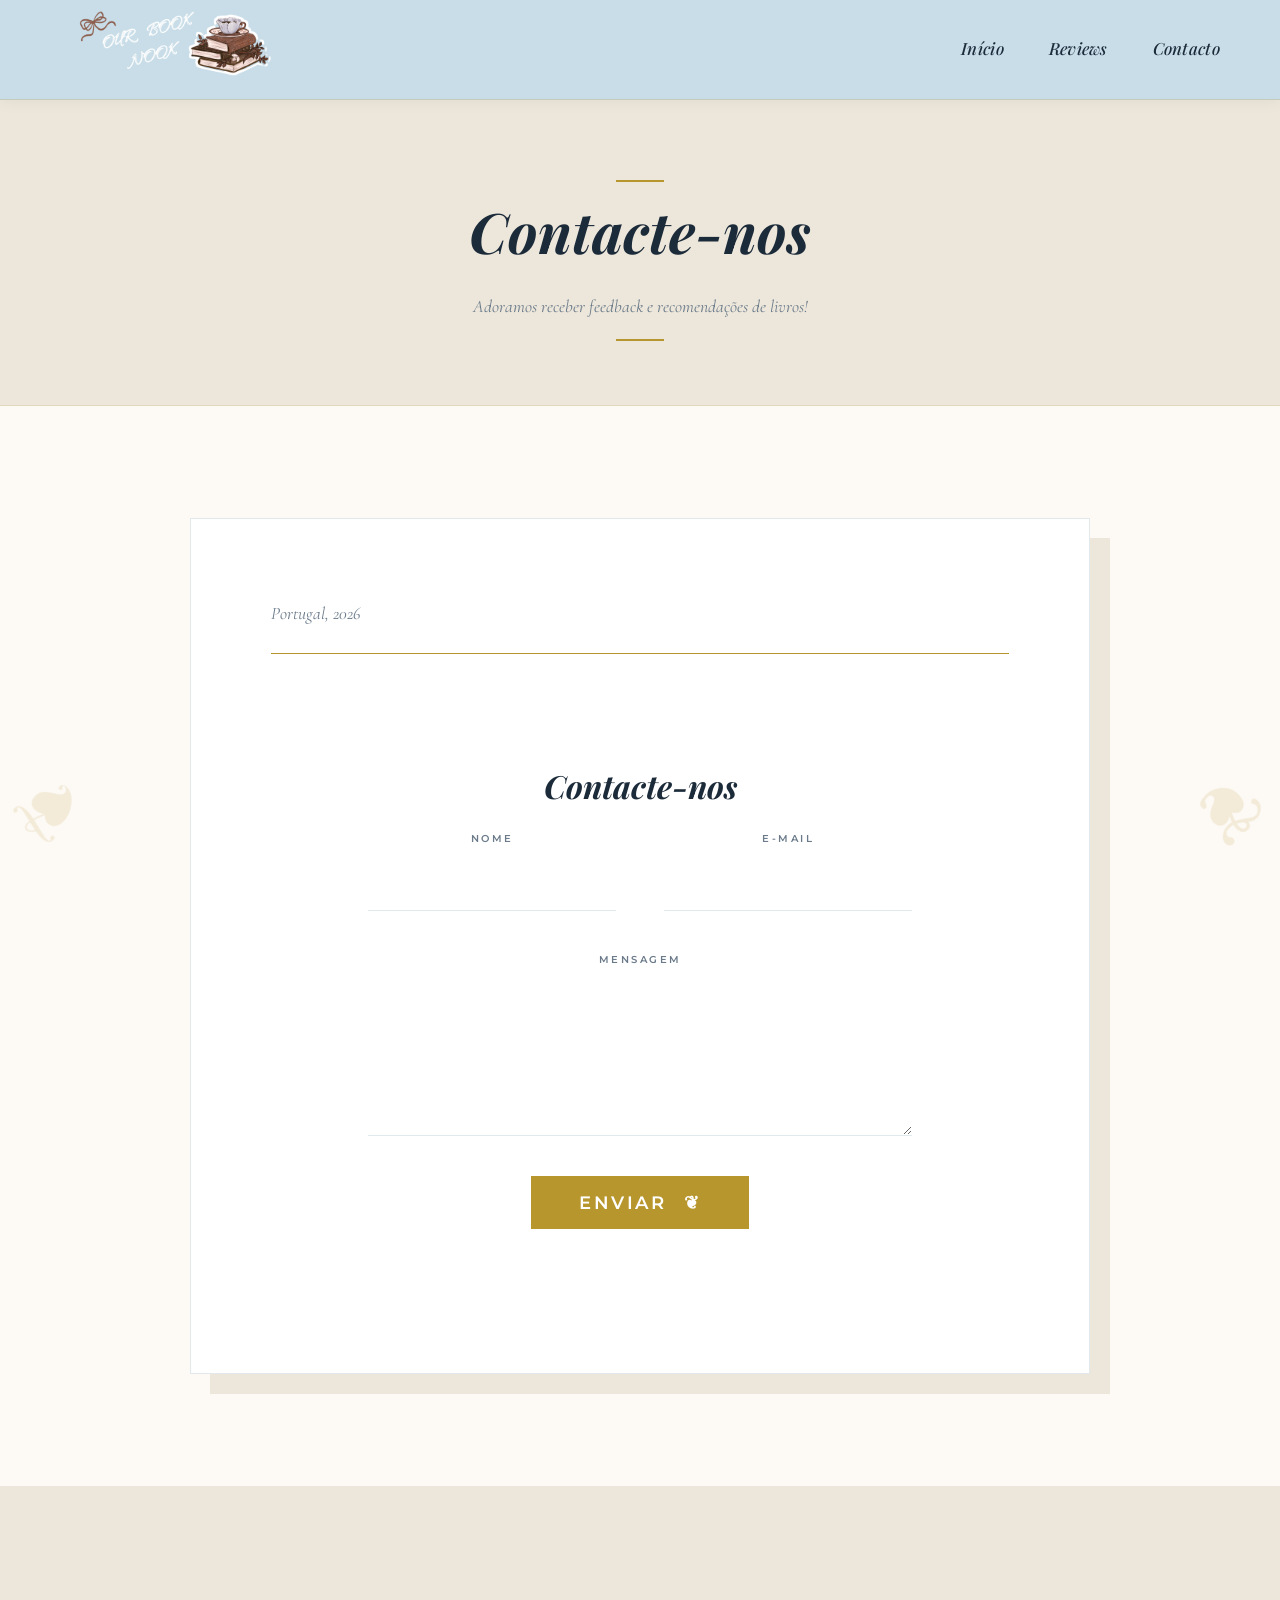
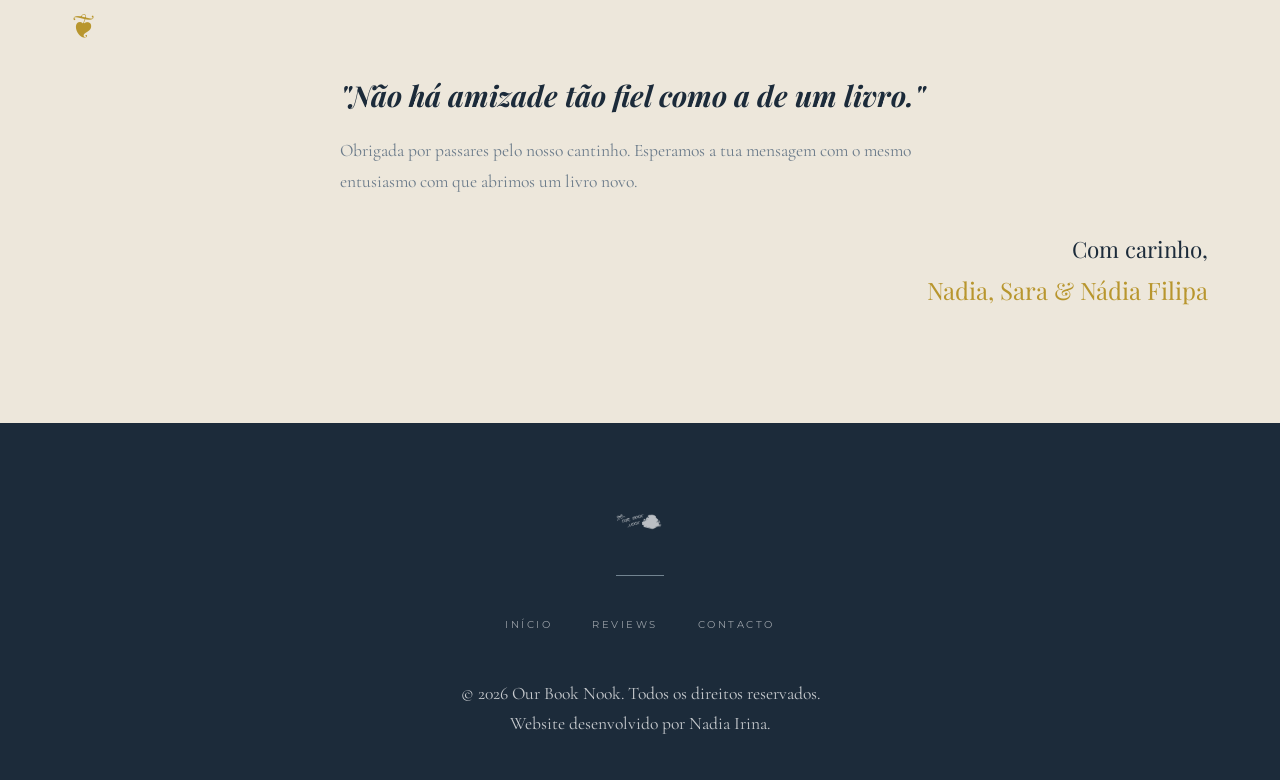
==== commit 16a51635: "Update contacto.html" ====
--- a/contacto.html
+++ b/contacto.html
@@ -90,13 +90,13 @@
                 "Não há amizade tão fiel como a de um livro."
             </h3>
             <p style="margin-top: 1rem; color: var(--text-muted);">
-                Obrigada por passares pelo nosso recanto. Esperamos a tua mensagem com o mesmo entusiasmo com que abrimos um livro novo.
+                Obrigada por passares pelo nosso cantinho. Esperamos a tua mensagem com o mesmo entusiasmo com que abrimos um livro novo.
             </p>
         </div>
 
         <div class="signature" style="margin-top: 2rem; font-family: var(--font-display);">
             <p>Com carinho,</p>
-            <span style="color: var(--gold); font-size: 1.5rem;">Nádia & Irina</span>
+            <span style="color: var(--gold); font-size: 1.5rem;">Nadia, Sara & Nádia Filipa</span>
         </div>
     </div>
 </section>
--- a/index.css
+++ b/index.css
@@ -1144,3 +1144,50 @@
     color: var(--text-primary);
     text-align: justify;
 }
+/* Estilos para as secções pré-footer */
+.mini-title {
+    font-family: var(--font-ui);
+    color: var(--gold);
+    text-transform: uppercase;
+    font-size: 0.75rem;
+    letter-spacing: 2px;
+    margin-bottom: 1rem;
+}
+
+.footer-grid {
+    display: grid;
+    grid-template-columns: 1.5fr 1fr 1.5fr;
+    gap: 2rem;
+    align-items: start;
+}
+
+.footer-list {
+    list-style: none;
+    padding: 0;
+}
+
+.footer-list li {
+    margin-bottom: 0.5rem;
+}
+
+.footer-list a {
+    text-decoration: none;
+    color: var(--text-muted);
+    font-size: 0.9rem;
+    transition: color 0.3s;
+}
+
+.footer-list a:hover {
+    color: var(--gold);
+}
+
+/* Responsivo para telemóveis */
+@media (max-width: 768px) {
+    .footer-grid {
+        grid-template-columns: 1fr;
+        text-align: center;
+    }
+    .mini-form {
+        justify-content: center;
+    }
+}
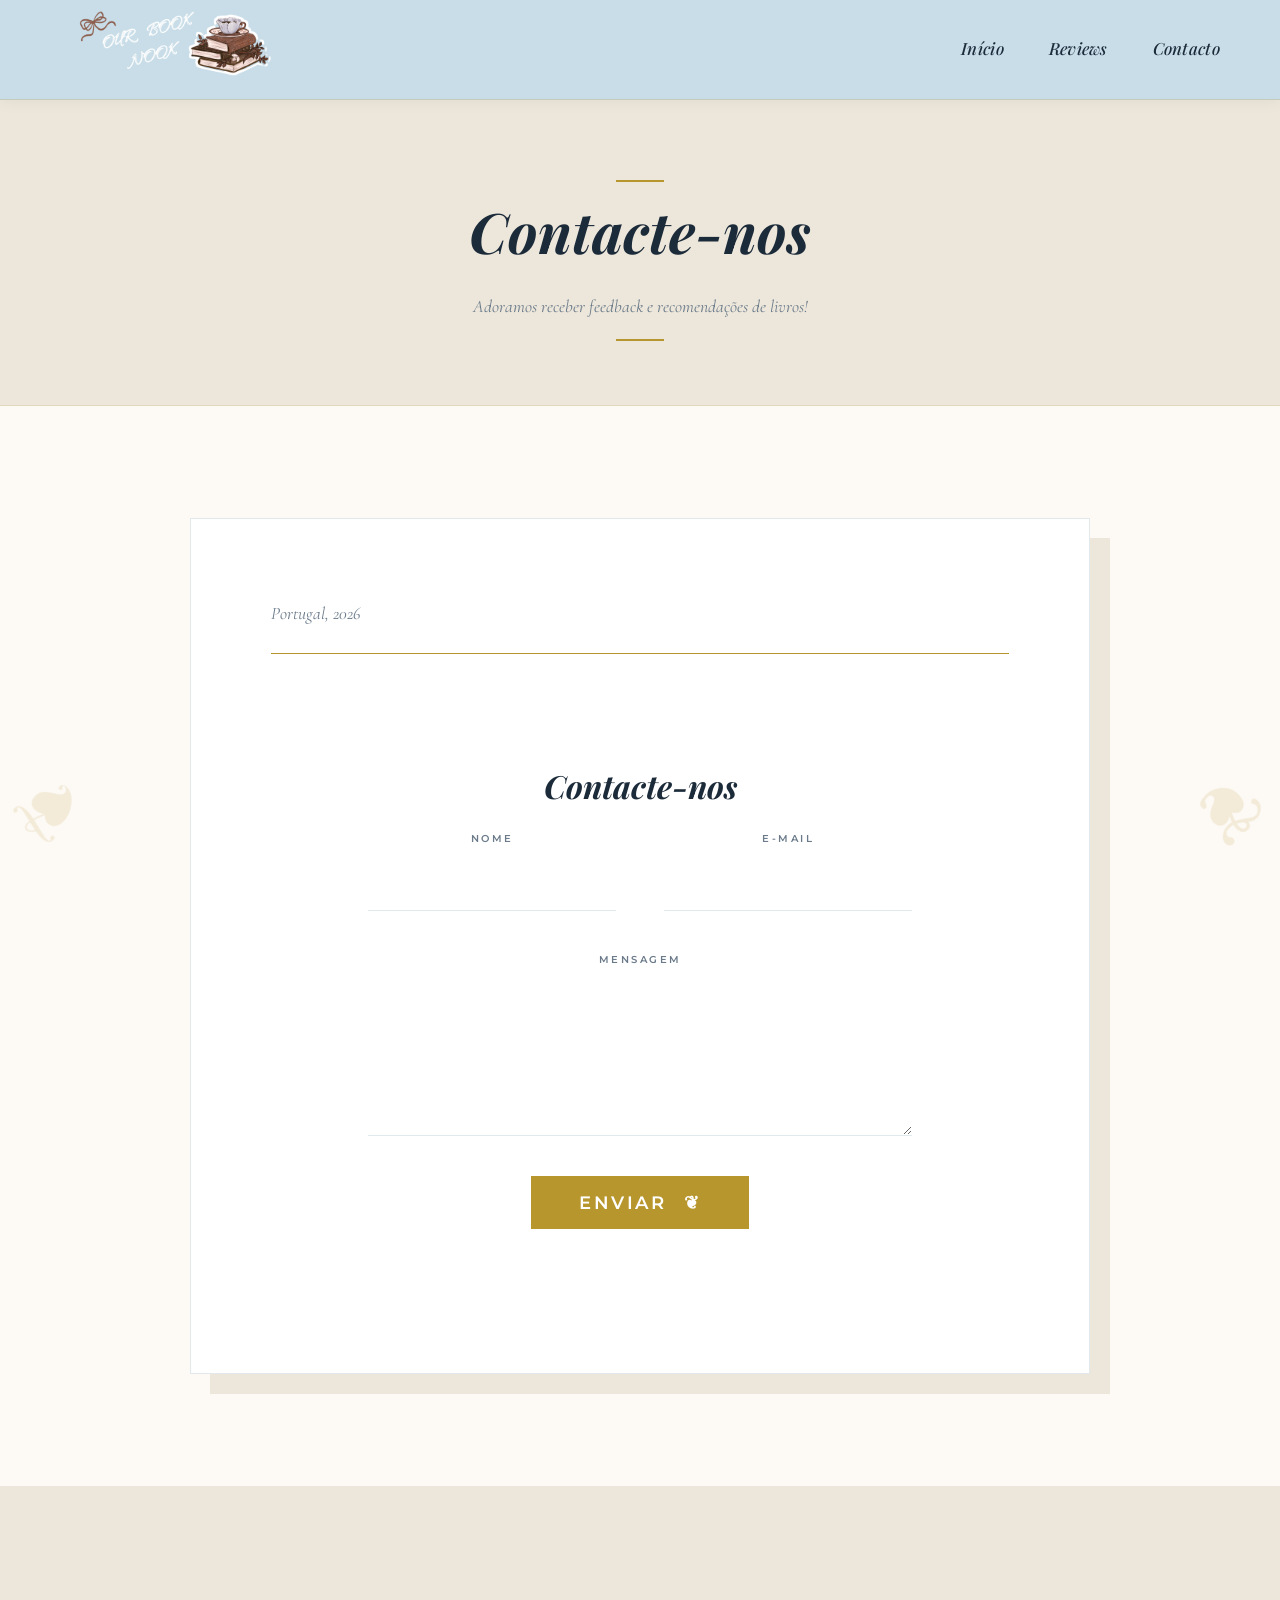
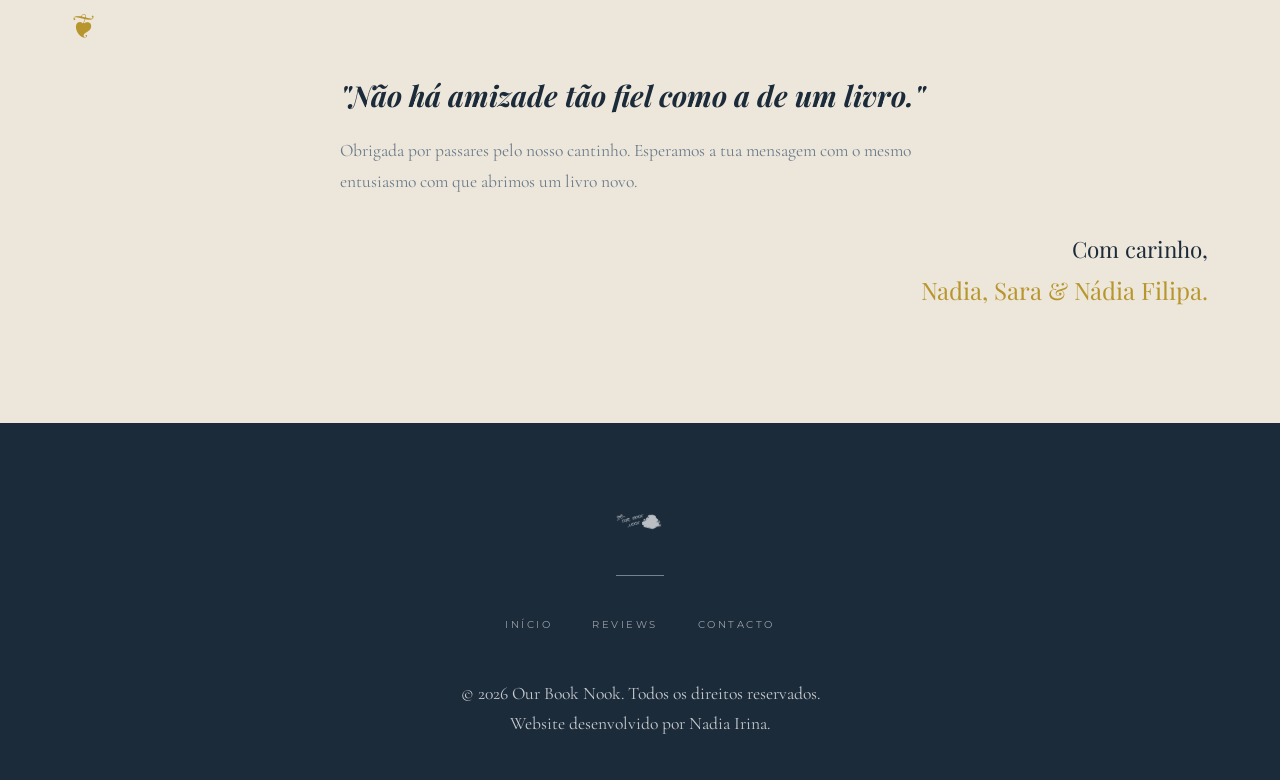
==== commit c693673d: "Update contacto.html" ====
--- a/contacto.html
+++ b/contacto.html
@@ -96,7 +96,7 @@
 
         <div class="signature" style="margin-top: 2rem; font-family: var(--font-display);">
             <p>Com carinho,</p>
-            <span style="color: var(--gold); font-size: 1.5rem;">Nadia, Sara & Nádia Filipa</span>
+            <span style="color: var(--gold); font-size: 1.5rem;">Nadia, Sara & Nádia Filipa.</span>
         </div>
     </div>
 </section>
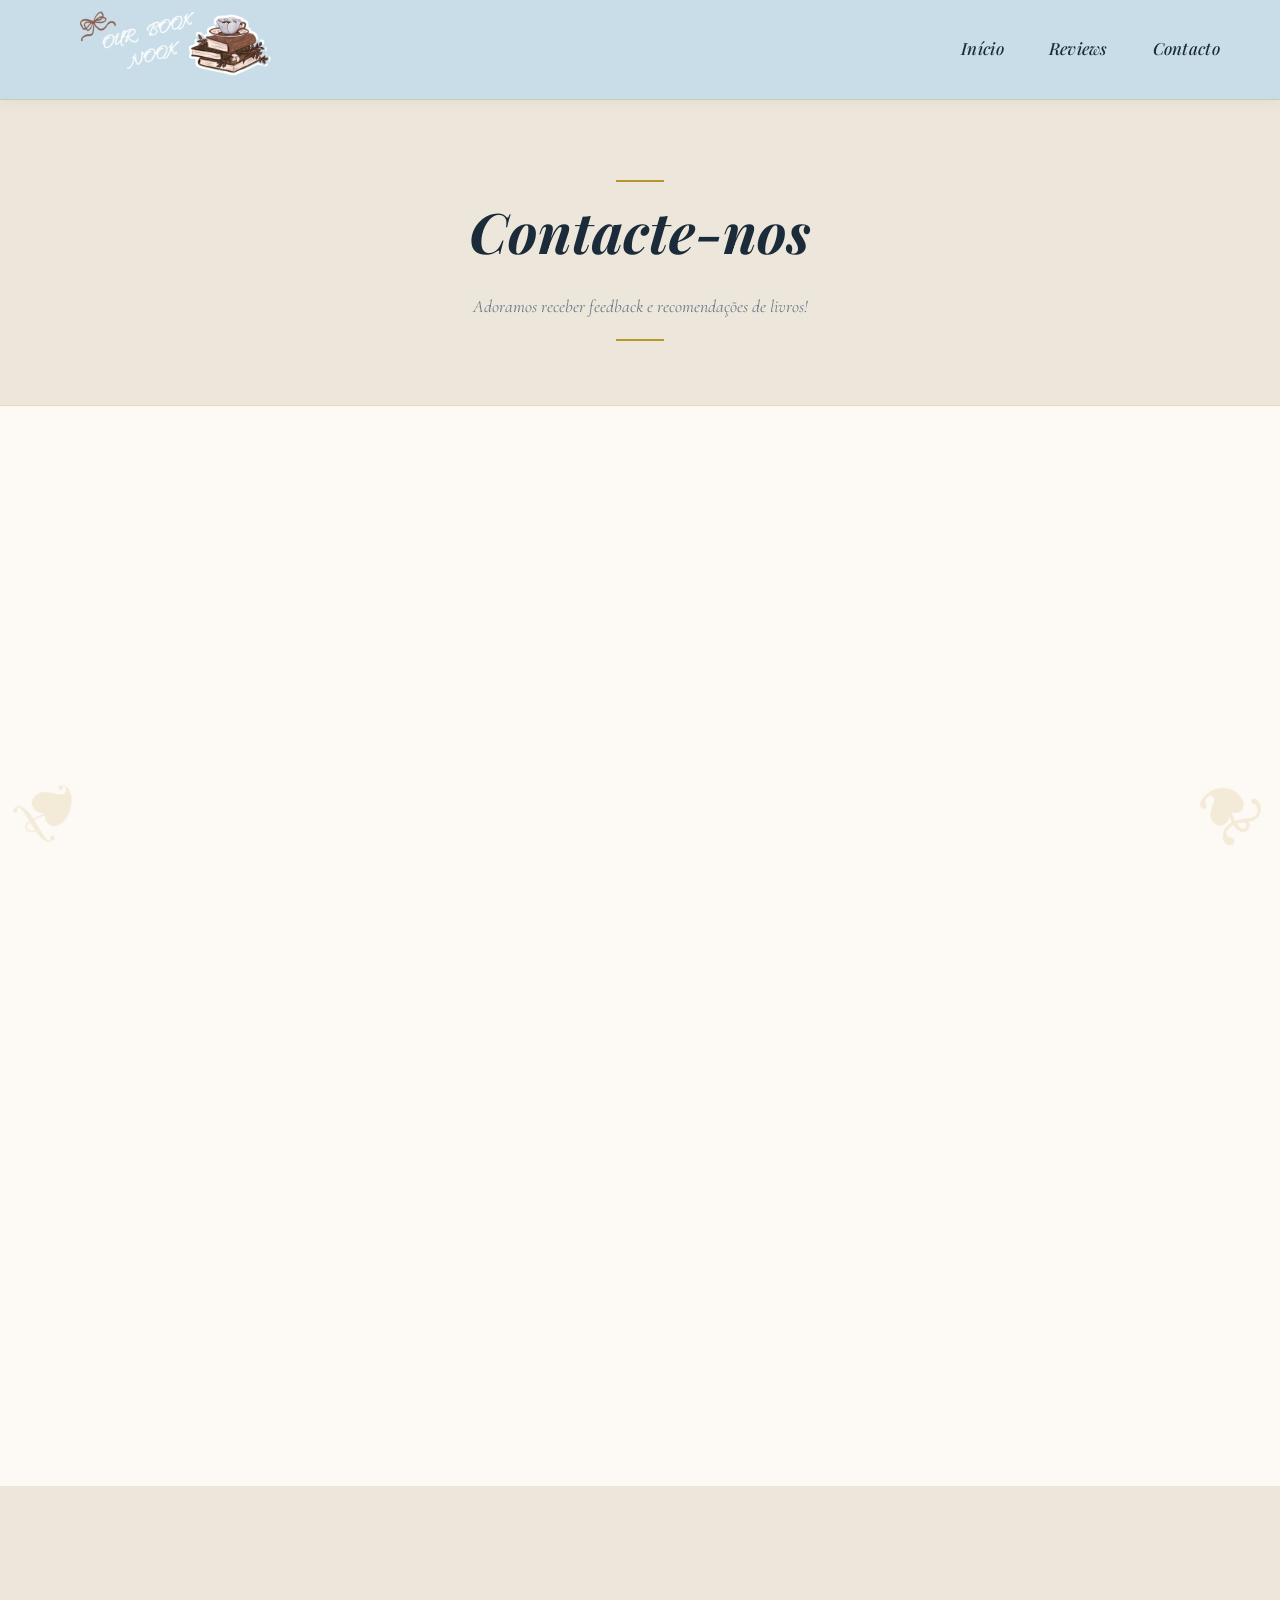
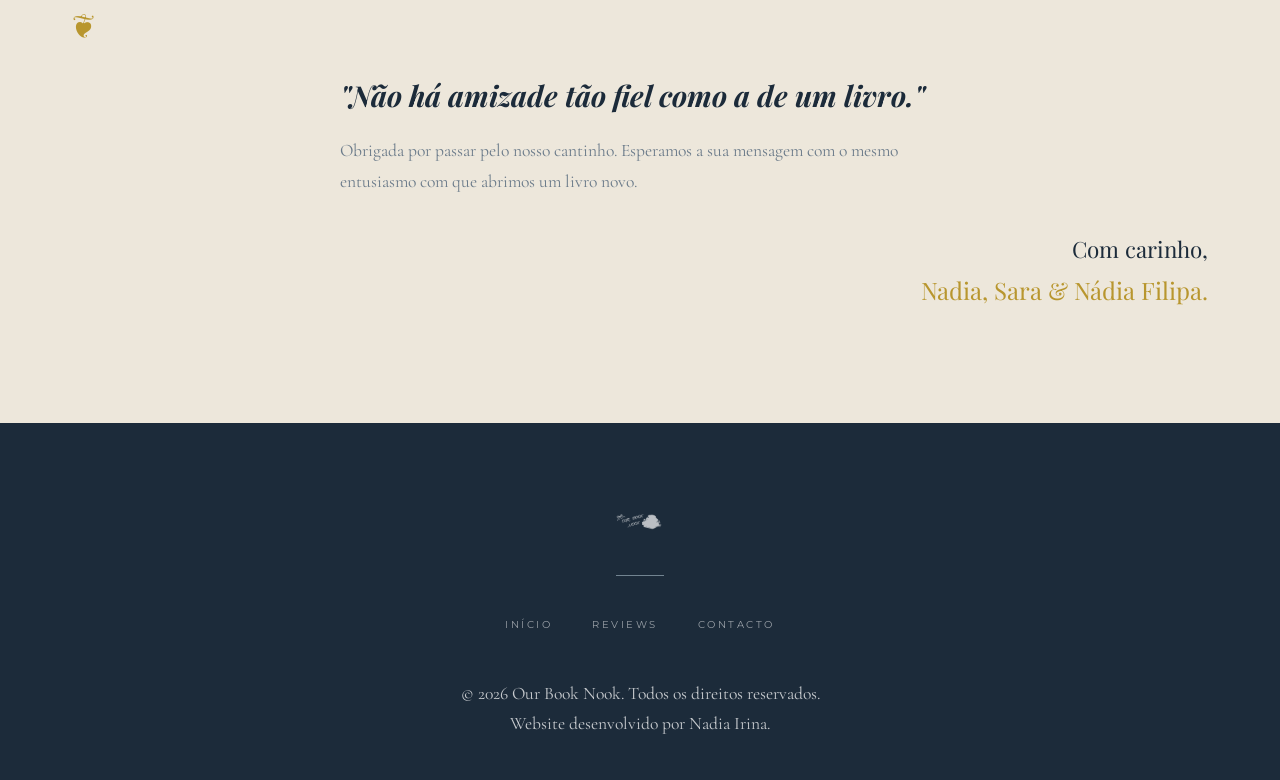
==== commit 918b5d94: "Update contacto.html" ====
--- a/contacto.html
+++ b/contacto.html
@@ -90,7 +90,7 @@
                 "Não há amizade tão fiel como a de um livro."
             </h3>
             <p style="margin-top: 1rem; color: var(--text-muted);">
-                Obrigada por passares pelo nosso cantinho. Esperamos a tua mensagem com o mesmo entusiasmo com que abrimos um livro novo.
+                Obrigada por passar pelo nosso cantinho. Esperamos a sua mensagem com o mesmo entusiasmo com que abrimos um livro novo.
             </p>
         </div>
 
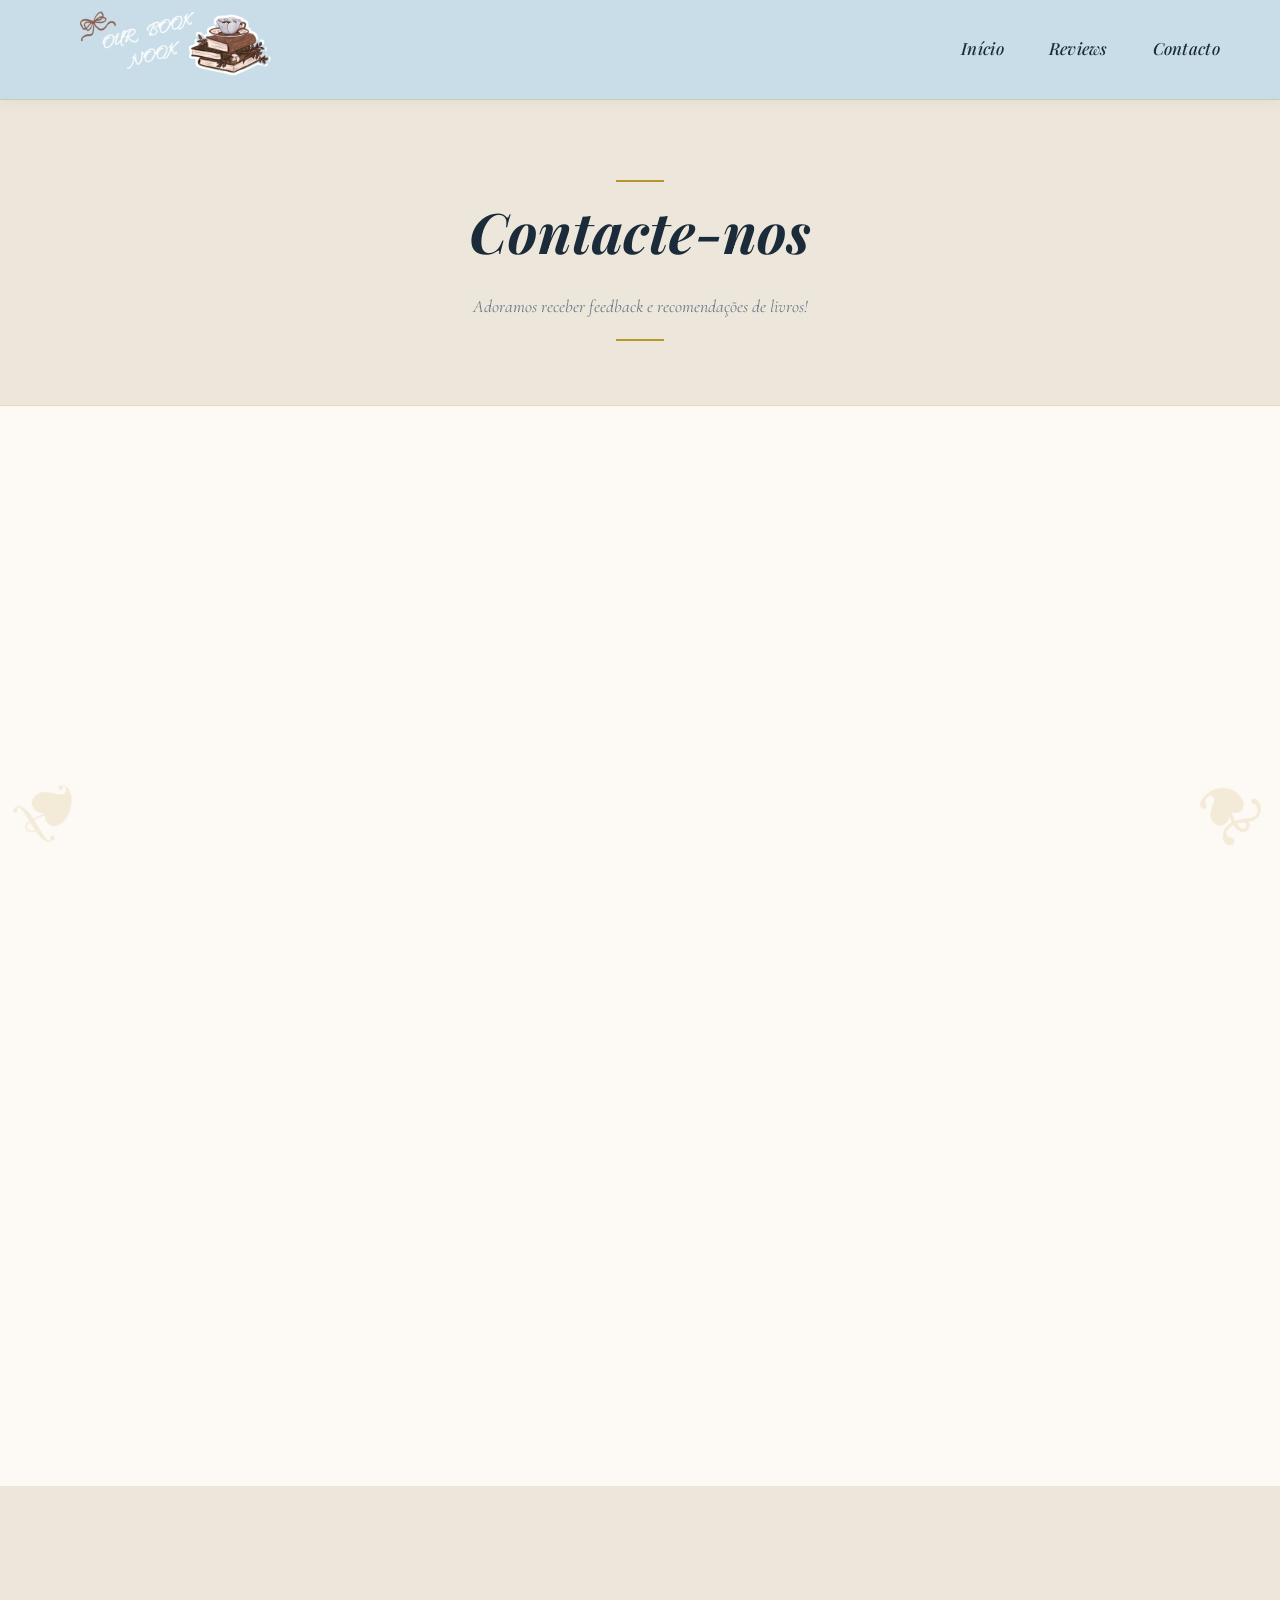
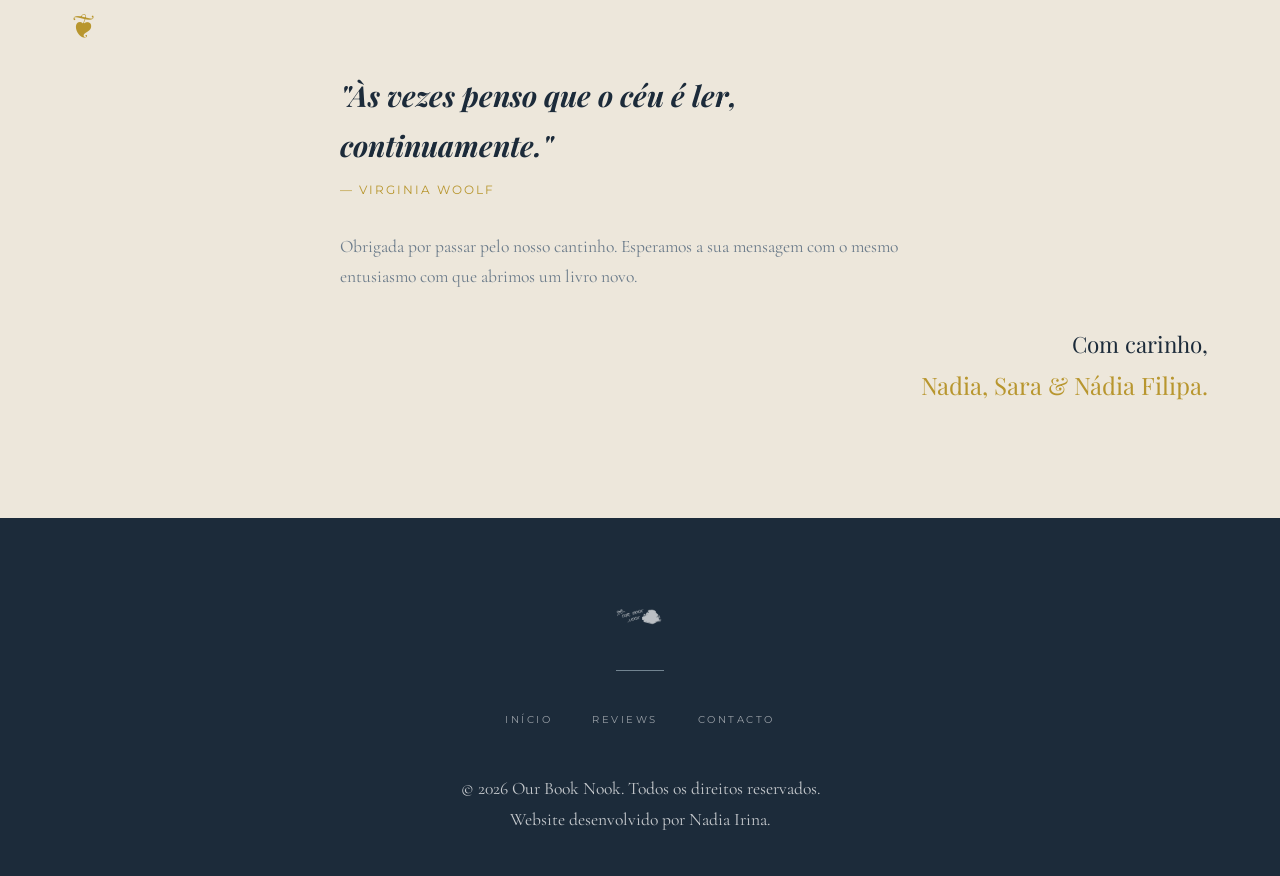
==== commit 7e2a8073: "Update contacto.html" ====
--- a/contacto.html
+++ b/contacto.html
@@ -86,13 +86,18 @@
         <div class="footer-ornament" style="font-size: 2rem; color: var(--gold); margin-bottom: 1rem;">❦</div>
         
         <div class="footer-letter-closing" style="max-width: 600px; margin: 0 auto;">
-            <h3 style="font-family: var(--font-display); font-style: italic; color: var(--navy); font-size: 1.8rem;">
-                "Não há amizade tão fiel como a de um livro."
-            </h3>
-            <p style="margin-top: 1rem; color: var(--text-muted);">
-                Obrigada por passar pelo nosso cantinho. Esperamos a sua mensagem com o mesmo entusiasmo com que abrimos um livro novo.
-            </p>
-        </div>
+    <h3 style="font-family: var(--font-display); font-style: italic; color: var(--navy); font-size: 1.8rem; margin-bottom: 0.5rem;">
+        "Às vezes penso que o céu é ler, continuamente."
+    </h3>
+    
+    <p style="font-family: var(--font-ui); text-transform: uppercase; font-size: 0.75rem; letter-spacing: 2px; color: var(--gold); margin-bottom: 2rem;">
+        — Virginia Woolf
+    </p>
+
+    <p style="margin-top: 1rem; color: var(--text-muted);">
+        Obrigada por passar pelo nosso cantinho. Esperamos a sua mensagem com o mesmo entusiasmo com que abrimos um livro novo.
+    </p>
+</div>
 
         <div class="signature" style="margin-top: 2rem; font-family: var(--font-display);">
             <p>Com carinho,</p>
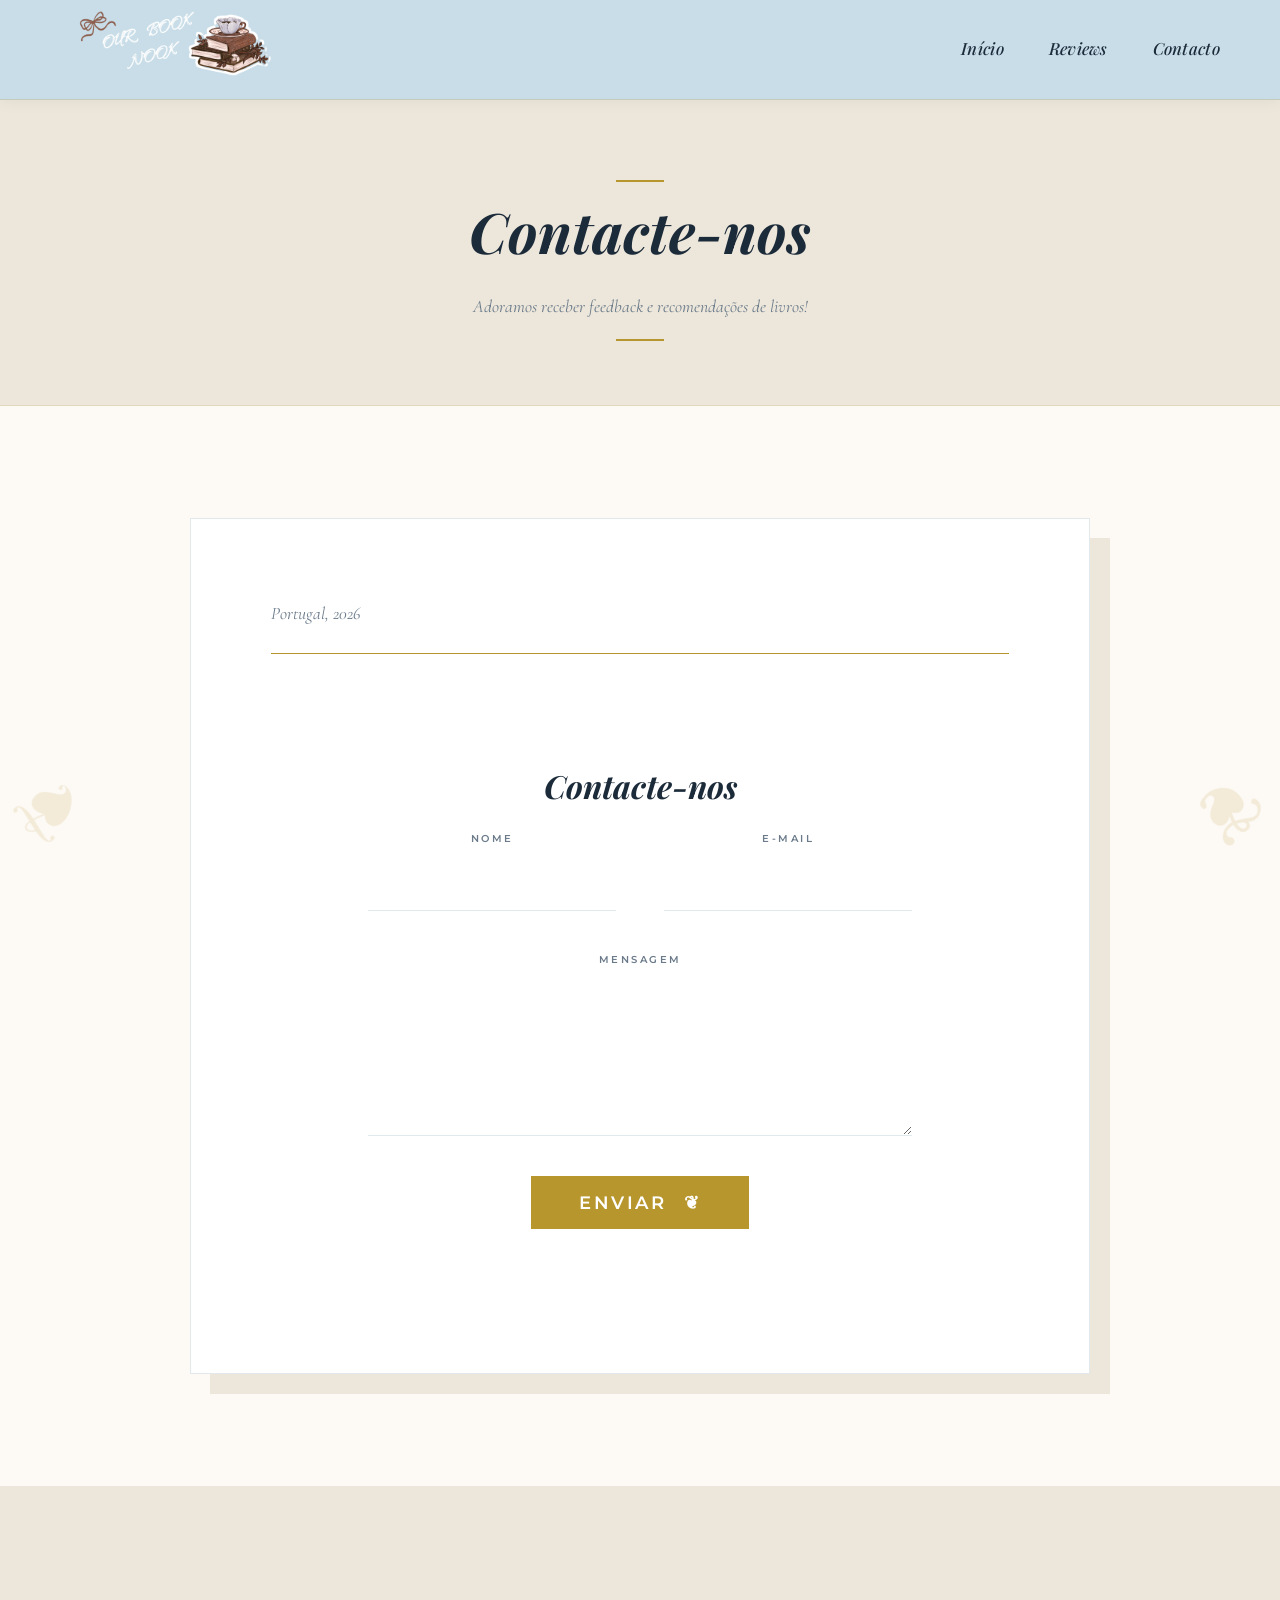
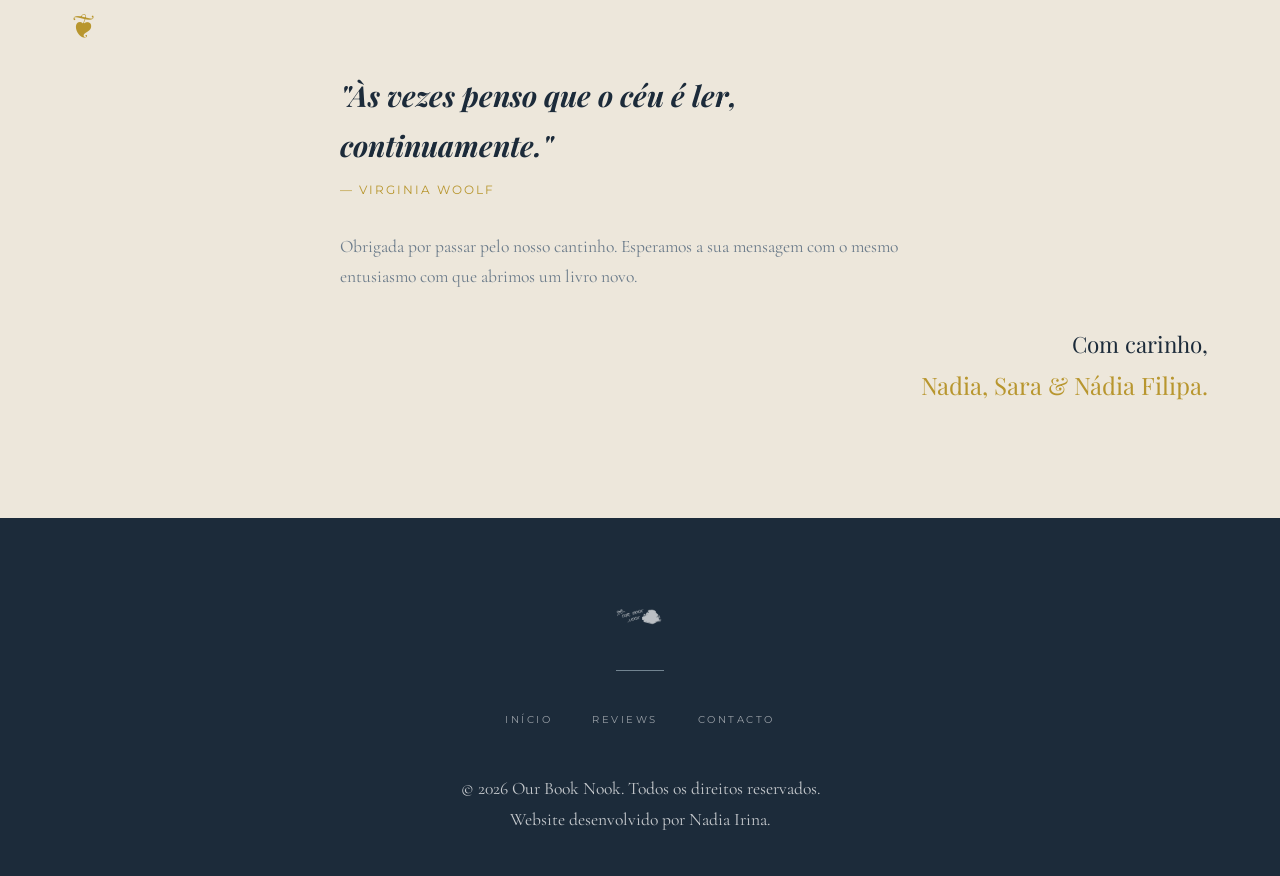
==== commit edbb96e3: "Update contacto.html" ====
--- a/contacto.html
+++ b/contacto.html
@@ -1,4 +1,3 @@
-
 <!DOCTYPE html>
 <html lang="pt">
 
@@ -11,9 +10,9 @@
 </head>
 
 <body>
-<span class="extra-decor-1">❦</span>
-<span class="extra-decor-2">❦</span>
-    <!-- ═══════════════════════════════ NAVIGATION ══════════════════════════════ -->
+    <span class="extra-decor-1">❦</span>
+    <span class="extra-decor-2">❦</span>
+    
     <nav id="mainNav">
         <div class="nav-inner">
             <a href="index.html" class="logo">
@@ -27,12 +26,9 @@
         </div>
     </nav>
 
-    <!-- ═══════════════════════════════ PAGE HERO ════════════════════════════════ -->
     <div class="page-hero">
         <div class="container">
-            <p
-                style="font-family:var(--font-ui);font-size:0.65rem;letter-spacing:4px;text-transform:uppercase;color:var(--gold);margin-bottom:0.8rem;">
-            </p>
+            <p style="font-family:var(--font-ui);font-size:0.65rem;letter-spacing:4px;text-transform:uppercase;color:var(--gold);margin-bottom:0.8rem;"></p>
             <div class="rule"></div>
             <h1><i>Contacte-nos</i></h1>
             <p>Adoramos receber feedback e recomendações de livros!</p>
@@ -42,80 +38,75 @@
 
     <main>
         <section class="section-pad">
-    <div class="container">
-        <div class="letter-envelope reveal">
-            <div class="letter-header">
-                
-                <p class="letter-date">Portugal, 2026</p>
+            <div class="container">
+                <div class="letter-envelope reveal">
+                    <div class="letter-header">
+                        <p class="letter-date">Portugal, 2026</p>
+                    </div>
+                    
+                    <div class="letter-body">
+                        <h2 class="section-title">Contacte-nos</h2>
+
+                        <form id="contactForm" class="stagger" action="https://formspree.io/f/xvzwrbze" method="POST">
+                            <div class="form-row">
+                                <div class="form-group">
+                                    <label class="form-label" for="nome"> Nome</label>
+                                    <input type="text" name="nome" class="form-control" id="nome" required>
+                                </div>
+                                <div class="form-group">
+                                    <label class="form-label" for="email"> E-mail</label>
+                                    <input type="email" name="email" class="form-control" id="email" required>
+                                </div>
+                            </div>
+
+                            <div class="form-group">
+                                <label class="form-label" for="mensagem"> Mensagem</label>
+                                <textarea name="mensagem" class="form-control" id="mensagem" rows="6" required></textarea>
+                            </div>
+
+                            <div style="text-align: center; margin-top: 2rem;">
+                                <button type="submit" class="btn btn-gold btn-send">
+                                    <span>Enviar</span>
+                                </button>
+                            </div>
+                        </form>
+                    </div>
+                </div>
             </div>
+        </section>
+    </main>
+
+    <section class="section-pre-footer section-pad text-center" style="background-color: var(--parchment);">
+        <div class="container">
+            <div class="footer-ornament" style="font-size: 2rem; color: var(--gold); margin-bottom: 1rem;">❦</div>
             
-            <div class="letter-body">
-                <h2 class="section-title">Contacte-nos</h2>
-                
+            <div class="footer-letter-closing" style="max-width: 600px; margin: 0 auto;">
+                <h3 style="font-family: var(--font-display); font-style: italic; color: var(--navy); font-size: 1.8rem; margin-bottom: 0.5rem;">
+                    "Às vezes penso que o céu é ler, continuamente."
+                </h3>
+                <p style="font-family: var(--font-ui); text-transform: uppercase; font-size: 0.75rem; letter-spacing: 2px; color: var(--gold); margin-bottom: 2rem;">
+                    — Virginia Woolf
+                </p>
+                <p style="margin-top: 1rem; color: var(--text-muted);">
+                    Obrigada por passar pelo nosso cantinho. Esperamos a sua mensagem com o mesmo entusiasmo com que abrimos um livro novo.
+                </p>
+            </div>
 
-                <form id="contactForm" class="stagger">
-                    <div class="form-row">
-                        <div class="form-group">
-                            <label class="form-label" for="nome"> Nome</label>
-                            <input type="text" class="form-control" id="nome" required>
-                        </div>
-                        <div class="form-group">
-                            <label class="form-label" for="email"> E-mail</label>
-                            <input type="email" class="form-control" id="email"  required>
-                        </div>
-                    </div>
-
-                    <div class="form-group">
-                        <label class="form-label" for="mensagem"> Mensagem</label>
-                        <textarea class="form-control" id="mensagem" rows="6"  required></textarea>
-                    </div>
-
-                    <div style="text-align: center; margin-top: 2rem;">
-                        <button type="submit" class="btn btn-gold btn-send">
-                            <span>Enviar</span>
-                        </button>
-                    </div>
-                </form>
+            <div class="signature" style="margin-top: 2rem; font-family: var(--font-display);">
+                <p>Com carinho,</p>
+                <span style="color: var(--gold); font-size: 1.5rem;">Nadia, Sara & Nádia Filipa.</span>
             </div>
         </div>
-    </div>
-</section>
-    </main>
-<section class="section-pre-footer section-pad text-center" style="background-color: var(--parchment);">
-    <div class="container">
-        <div class="footer-ornament" style="font-size: 2rem; color: var(--gold); margin-bottom: 1rem;">❦</div>
-        
-        <div class="footer-letter-closing" style="max-width: 600px; margin: 0 auto;">
-    <h3 style="font-family: var(--font-display); font-style: italic; color: var(--navy); font-size: 1.8rem; margin-bottom: 0.5rem;">
-        "Às vezes penso que o céu é ler, continuamente."
-    </h3>
-    
-    <p style="font-family: var(--font-ui); text-transform: uppercase; font-size: 0.75rem; letter-spacing: 2px; color: var(--gold); margin-bottom: 2rem;">
-        — Virginia Woolf
-    </p>
+    </section>
 
-    <p style="margin-top: 1rem; color: var(--text-muted);">
-        Obrigada por passar pelo nosso cantinho. Esperamos a sua mensagem com o mesmo entusiasmo com que abrimos um livro novo.
-    </p>
-</div>
-
-        <div class="signature" style="margin-top: 2rem; font-family: var(--font-display);">
-            <p>Com carinho,</p>
-            <span style="color: var(--gold); font-size: 1.5rem;">Nadia, Sara & Nádia Filipa.</span>
-        </div>
-    </div>
-</section>
-    <!-- ═══════════════════════════════ FOOTER ══════════════════════════════════ -->
     <footer>
         <div class="container">
             <img src="logo.png" alt="Our Book Nook" class="footer-logo">
-            
             <div class="footer-divider"></div>
             <ul class="footer-nav">
                 <li><a href="index.html">Início</a></li>
                 <li><a href="review.html">Reviews</a></li>
                 <li><a href="contacto.html">Contacto</a></li>
-                
             </ul>
             <div class="text-xs">
                 <p>&copy; 2026 Our Book Nook. Todos os direitos reservados.</p>
@@ -128,5 +119,4 @@
 
     <script src="main.js"></script>
 </body>
-
 </html>
--- a/index.css
+++ b/index.css
@@ -1191,3 +1191,89 @@
         justify-content: center;
     }
 }
+/* Garante que a grelha alinha os itens pela altura (caso queiras usar alturas automáticas) */
+.cards-grid {
+    display: grid;
+    grid-template-columns: repeat(auto-fill, minmax(280px, 1fr));
+    gap: 2rem;
+    align-items: stretch; /* Estica os itens para terem a mesma altura na linha */
+}
+
+/* 1. Padroniza o tamanho do cartão */
+.book-card {
+    background: var(--warm-white);
+    border: 2px solid var(--gold);
+    border-radius: 12px;
+    display: flex;
+    flex-direction: column;
+    height: 650px; /* Aumentei um pouco para dar ar às capas */
+    overflow: hidden;
+    transition: box-shadow 0.3s ease;
+}
+
+/* 2. Ajusta o contentor da imagem para não cortar */
+.book-card-header {
+    height: 320px; /* Define uma altura fixa para a zona da imagem */
+    overflow: hidden;
+    background-color: var(--parchment); /* Fundo caso a imagem falhe */
+}
+
+.book-card-img {
+    width: 100%;
+    height: 100%;
+    object-fit: contain; /* IMPORTANTE: mostra a capa inteira sem cortar */
+    padding: 1rem; /* Dá um pequeno respiro à volta da capa */
+    transition: transform 0.5s ease;
+}
+
+/* 3. Garante que o corpo ocupa o resto do espaço */
+.book-card-body {
+    padding: 1.2rem;
+    display: flex;
+    flex-direction: column;
+    flex-grow: 1;
+    text-align: center;
+}
+
+/* 4. Limita o resumo para 2 ou 3 linhas para não empurrar tudo */
+.book-card-excerpt {
+    font-size: 0.9rem;
+    line-height: 1.5;
+    margin-bottom: 1rem;
+    display: -webkit-box;
+    -webkit-line-clamp: 3;
+    -webkit-box-orient: vertical;
+    overflow: hidden;
+    text-overflow: ellipsis;
+}
+
+/* 5. Botão sempre no fundo */
+.book-card-actions {
+    margin-top: auto;
+    padding-bottom: 0.5rem;
+}
+.book-card-signature {
+    margin-top: auto; /* Empurra para o fundo se houver espaço */
+    padding-top: 15px;
+    border-top: 1px double var(--border);
+    text-align: right;
+    padding-right: 5px;
+    margin-bottom: 1rem;
+}
+
+.book-card-signature p {
+    font-family: var(--font-display);
+    font-style: italic;
+    font-size: 0.9rem;
+    color: var(--text-muted);
+    margin-bottom: 2px;
+}
+
+.book-card-signature span {
+    font-family: var(--font-display);
+    font-weight: 600;
+    font-style: italic;
+    font-size: 1.3rem;
+    color: var(--gold);
+    display: block;
+}
